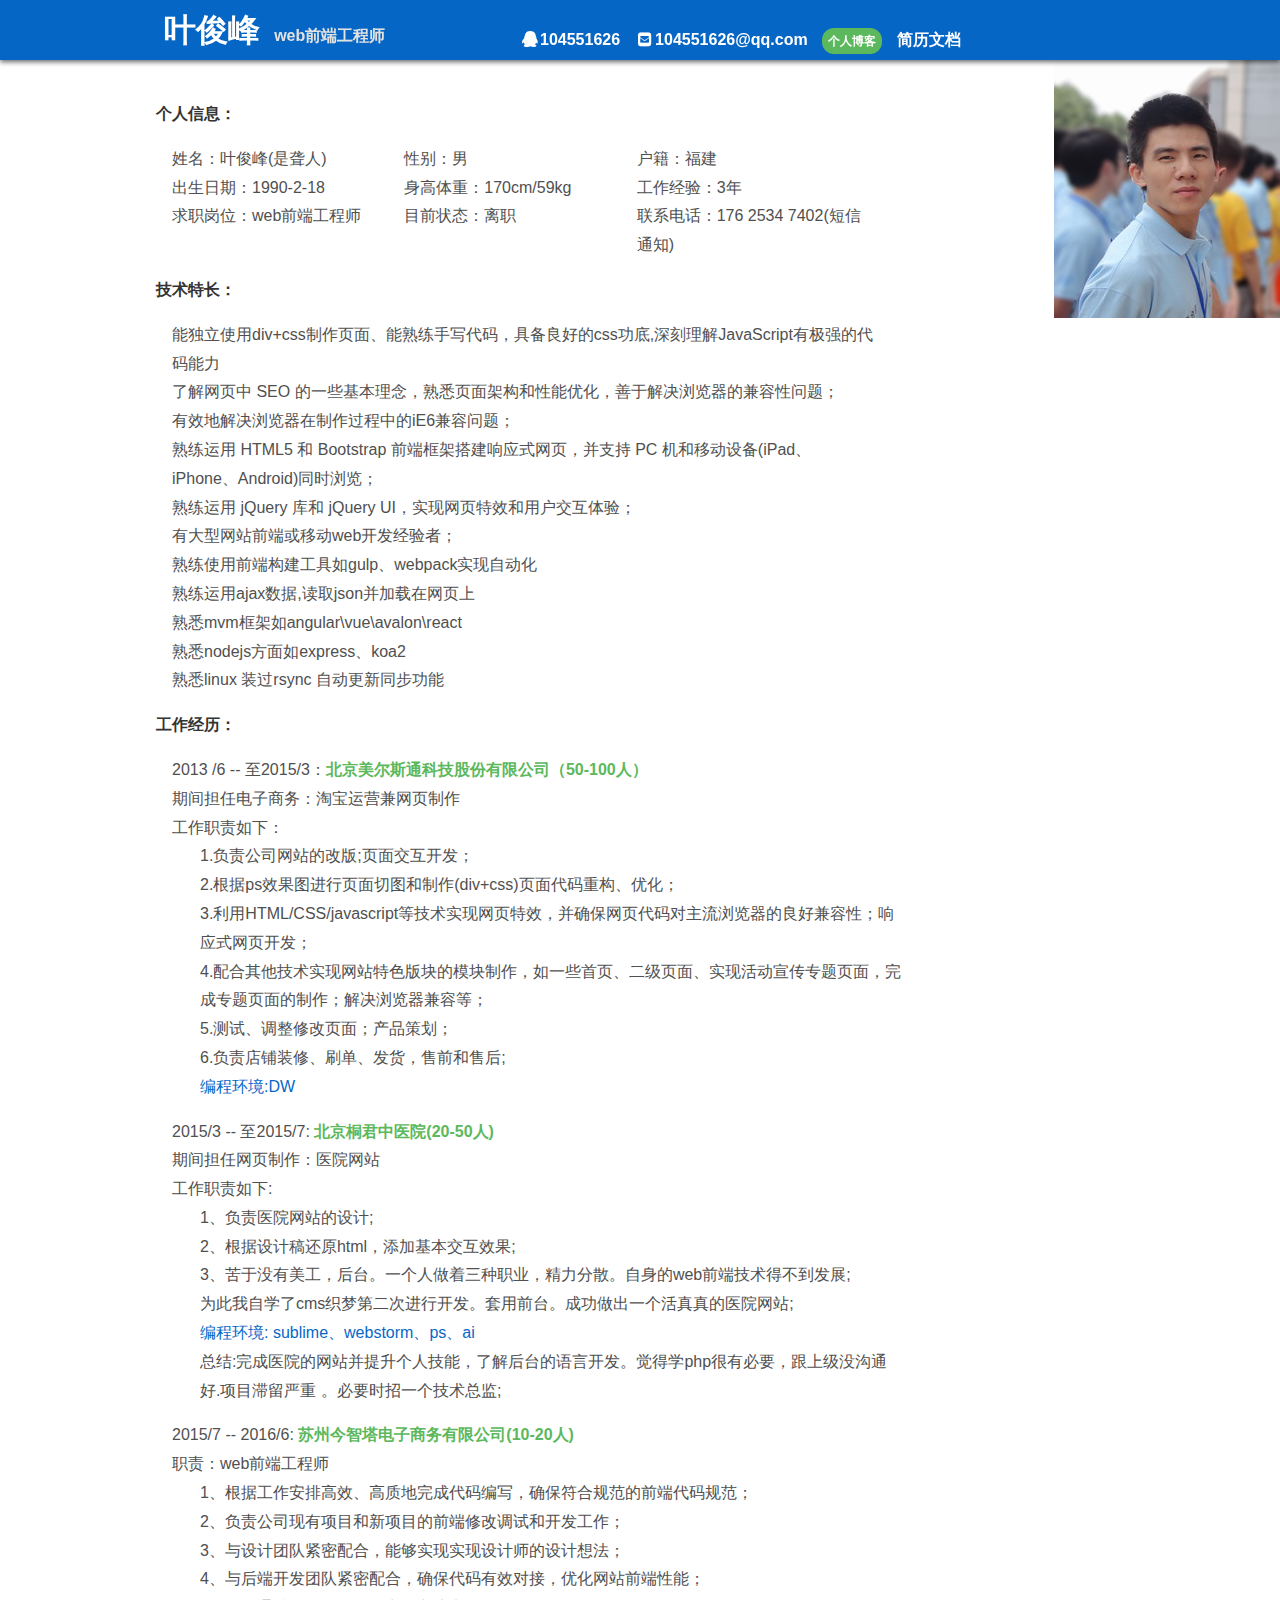
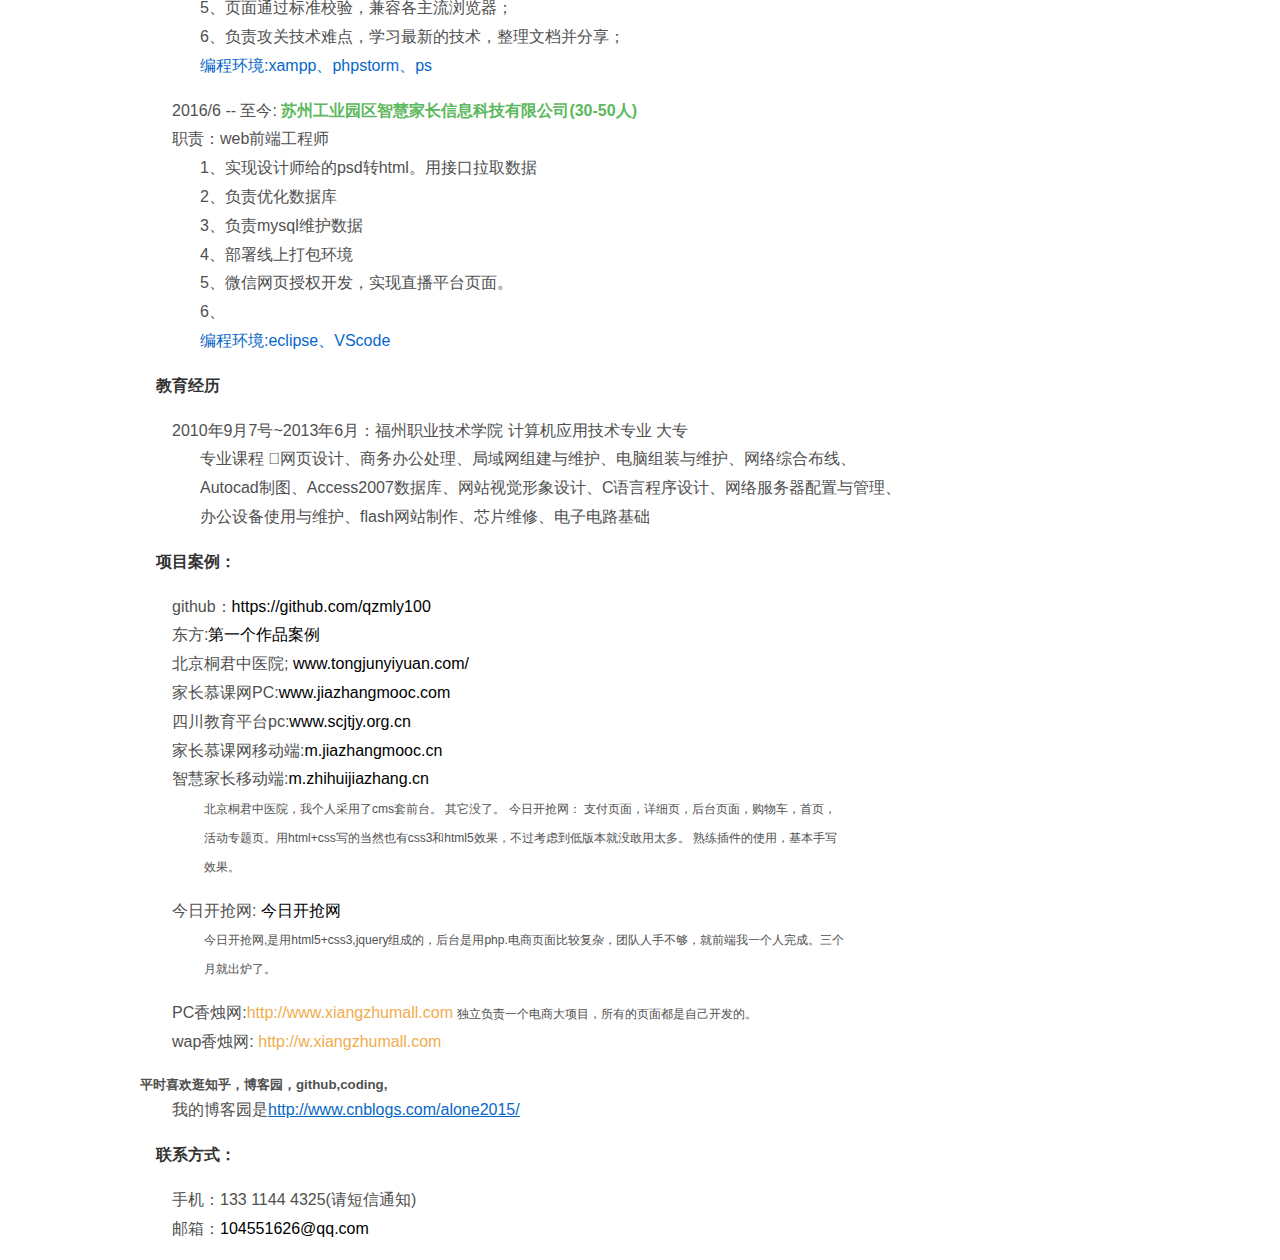
==== test.html @ 54911a07 "update" ====
<!doctype html>
<html>

<head>
    <meta charset="utf-8">
    <meta http-equiv="X-UA-Compatible" content="chrome=1">
    <title>叶俊峰个人简历</title>
    <link rel="stylesheet" href="stylesheets/main.css">
    <link rel="stylesheet" href="stylesheets/font-awesome.min.css">
    <script src="js/jquery.min.js"></script>
    <!--[if lt IE 9]>
    <script>
        !function(body) {
            body.style.width = body.style.height = '100%';
            body.parentNode.style.overflow = body.style.overflow = 'hidden';
        }(document.body);
    </script>
    <![endif]-->
    <meta name="viewport" content="width=device-width, initial-scale=1, user-scalable=no">
</head>

<body>
    <div id="photo">
        <img src="images/psb2.jpg" alt="">
    </div>
    <header>
        <div class="container-fluid">
            <div class="container">
                <div class="row">
                    <div class="col-lg-12">
                        <h1 class="nav-fixed">
                            <span class="font2m mr10">叶俊峰</span>
                            <span class="color-3">web前端工程师</span>
                            <span class="address">
                                <ul class="list-inline">
                                    <li> <i class="fa fa-qq fa-fw"></i>104551626</li>
                                    <li> <i class="fa fa-envelope-square fa-fw"></i>104551626@qq.com</li>
                                    <li> <a href="http://www.cnblogs.com/alone2015/" class="box" id="btn">个人博客</a></li>
                                    <li><a href="##">简历文档</a></li>
                                </ul>
                            </span>
                        </h1>
                    </div>
                </div>
            </div>
        </div>
    </header>
    <section>
        <div class="col-lg-12 t100">
            <div class="container">
                <section>
                    <h2>个人信息：</h2>
                    <ul class="info">
                        <li>姓名：叶俊峰(是聋人)</li>
                        <li>性别：男</li>
                        <li>户籍：福建</li>
                        <li>出生日期：1990-2-18</li>
                        <li>身高体重：170cm/59kg</li>
                        <li>工作经验：3年</li>
                        <li>求职岗位：web前端工程师</li>
                        <li>目前状态：离职</li>
                        <li>联系电话：176 2534 7402(短信通知)</li>
                    </ul>
                </section>
                <section>
                    <h2>技术特长：</h2>
                    <ul>
                        <li>能独立使用div+css制作页面、能熟练手写代码，具备良好的css功底,深刻理解JavaScript有极强的代码能力</li>
                        <li>了解网页中 SEO 的一些基本理念，熟悉页面架构和性能优化，善于解决浏览器的兼容性问题； </li>
                        <li>有效地解决浏览器在制作过程中的iE6兼容问题； </li>
                        <li>熟练运用 HTML5 和 Bootstrap 前端框架搭建响应式网页，并支持 PC 机和移动设备(iPad、iPhone、Android)同时浏览；</li>
                        <li>熟练运用 jQuery 库和 jQuery UI，实现网页特效和用户交互体验；</li>
                        <li>有大型网站前端或移动web开发经验者；</li>
                        <li>熟练使用前端构建工具如gulp、webpack实现自动化</li>
                        <li>熟练运用ajax数据,读取json并加载在网页上</li>
                        <li>熟悉mvm框架如angular\vue\avalon\react</li>
                        <li>熟悉nodejs方面如express、koa2</li>
                        <li>熟悉linux 装过rsync 自动更新同步功能</li>
                    </ul>
                </section>
                <section>
                    <h2>工作经历：</h2>
                    <dl>
                        <dt>2013 /6 -- 至2015/3：<a href="http://www.melst.com/">北京美尔斯通科技股份有限公司（50-100人）</a></dt>
                        <dd>期间担任电子商务：淘宝运营兼网页制作</dd>
                        <dt>工作职责如下：</dt>
                        <dd>
                            <ul>
                                <li>1.负责公司网站的改版;页面交互开发；</li>
                                <li>2.根据ps效果图进行页面切图和制作(div+css)页面代码重构、优化；</li>
                                <li>3.利用HTML/CSS/javascript等技术实现网页特效，并确保网页代码对主流浏览器的良好兼容性；响应式网页开发；</li>
                                <li>4.配合其他技术实现网站特色版块的模块制作，如一些首页、二级页面、实现活动宣传专题页面，完成专题页面的制作；解决浏览器兼容等；</li>
                                <li>5.测试、调整修改页面；产品策划；</li>
                                <li>6.负责店铺装修、刷单、发货，售前和售后;</li>
                                <li class="color">编程环境:DW</li>
                            </ul>
                        </dd>
                    </dl>
                    <dl>
                        <dt>2015/3 -- 至2015/7: <a href="http://www.tongjunyiyuan.com">北京桐君中医院(20-50人)</a></dt>
                        <dd>期间担任网页制作：医院网站</dd>
                        <dt>工作职责如下:</dt>
                        <dd>
                            <ul>
                                <li>1、负责医院网站的设计;</li>
                                <li>2、根据设计稿还原html，添加基本交互效果;</li>
                                <li>3、苦于没有美工，后台。一个人做着三种职业，精力分散。自身的web前端技术得不到发展;</li>
                                <li>为此我自学了cms织梦第二次进行开发。套用前台。成功做出一个活真真的医院网站;</li>
                                <li class="color">编程环境: sublime、webstorm、ps、ai</li>
                            </ul>
                            <ul>
                                <li>总结:完成医院的网站并提升个人技能，了解后台的语言开发。觉得学php很有必要，跟上级没沟通好.项目滞留严重 。必要时招一个技术总监;
                                </li>
                            </ul>
                        </dd>
                    </dl>
                    <dl>
                        <dt>2015/7 -- 2016/6: <a href="http://www.kq126.com/">苏州今智塔电子商务有限公司(10-20人)</a></dt>
                        <dd>职责：web前端工程师</dd>
                        <dd>
                            <ul>
                                <li>1、根据工作安排高效、高质地完成代码编写，确保符合规范的前端代码规范；</li>
                                <li>2、负责公司现有项目和新项目的前端修改调试和开发工作；</li>
                                <li>3、与设计团队紧密配合，能够实现实现设计师的设计想法；</li>
                                <li>4、与后端开发团队紧密配合，确保代码有效对接，优化网站前端性能；</li>
                                <li>5、页面通过标准校验，兼容各主流浏览器；</li>
                                <li>6、负责攻关技术难点，学习最新的技术，整理文档并分享；</li>
                                <li class="color">编程环境:xampp、phpstorm、ps</li>
                            </ul>
                        </dd>
                    </dl>
                    <dl>
                        <dt>2016/6 -- 至今: <a href="http://www.jiazhangmooc.com/">苏州工业园区智慧家长信息科技有限公司(30-50人)</a></dt>
                        <dd>职责：web前端工程师</dd>
                        <dd>
                            <ul>
                                <li>1、实现设计师给的psd转html。用接口拉取数据</li>
                                <li>2、负责优化数据库</li>
                                <li>3、负责mysql维护数据</li>
                                <li>4、部署线上打包环境</li>
                                <li>5、微信网页授权开发，实现直播平台页面。</li>
                                <li>6、</li>
                                <li class="color">编程环境:eclipse、VScode</li>
                            </ul>
                        </dd>
                    </dl>
                </section>
                <section>
                    <h2>教育经历</h2>
                    <dl>
                        <dt>2010年9月7号~2013年6月：福州职业技术学院 计算机应用技术专业 大专</dt>
                        <dd>
                            <ul>专业课程 网页设计、商务办公处理、局域网组建与维护、电脑组装与维护、网络综合布线、Autocad制图、Access2007数据库、网站视觉形象设计、C语言程序设计、网络服务器配置与管理、办公设备使用与维护、flash网站制作、芯片维修、电子电路基础</ul>
                        </dd>
                    </dl>
                </section>
                <section>
                    <h2>项目案例：</h2>
                    <ul class="seb">
                        <li>github：<a href="https://github.com/qzmly100" target="_blank">https://github.com/qzmly100</a></li>
                        <li>东方:<a href="http://qzmly100.sinaapp.com/dongfang/index.html" target="_blank">第一个作品案例</a></li>
                        <li>北京桐君中医院; <a href="http://www.tongjunyiyuan.com" target="_blank">www.tongjunyiyuan.com/</a>
                        <li>家长慕课网PC:<a href="http://www.jiazhangmooc.com" target="_blank">www.jiazhangmooc.com </a> </li>
                        <li>四川教育平台pc:<a href="http://www.scjtjy.org.cn/" target="_blank">www.scjtjy.org.cn </a> </li>
                        <li>家长慕课网移动端:<a href="http://m.jiazhangmooc.cn" target="_blank">m.jiazhangmooc.cn </a> </li>
                        <li>智慧家长移动端:<a href="http://m.zhihuijiazhang.cn" target="_blank">m.zhihuijiazhang.cn </a> </li>
                            <p>
                                <span class="font-size-12">北京桐君中医院，我个人采用了cms套前台。 其它没了。
            今日开抢网： 支付页面，详细页，后台页面，购物车，首页，活动专题页。用html+css写的当然也有css3和html5效果，不过考虑到低版本就没敢用太多。
            熟练插件的使用，基本手写效果。</span>
                            </p>
                        </li>
                        <li>今日开抢网: <a href="http://www.kq126.com">今日开抢网</a>
                            <p>
                                <span class="font-size-12">
                         今日开抢网,是用html5+css3,jquery组成的，后台是用php.电商页面比较复杂，团队人手不够，就前端我一个人完成。三个月就出炉了。
         </span></p>
                        </li>
                        <li>PC香烛网:<a href="http://www.xiangzhumall.com" style="color:#f0ad4e">http://www.xiangzhumall.com</a>
                            <span class="font-size-12">
                         独立负责一个电商大项目，所有的页面都是自己开发的。
                      </span>
                        </li>
                        <li>
                            wap香烛网: <a href="http://w.xiangzhumall.com" style="color:#f0ad4e">http://w.xiangzhumall.com</a>
                        </li>
                    </ul>
                    <h5>平时喜欢逛知乎，博客园，github,coding,</h5>
                    <p>我的博客园是<a href="http://www.cnblogs.com/alone2015/" class="color">http://www.cnblogs.com/alone2015/</a></p>
                </section>
                <section>
                    <h2>联系方式：</h2>
                    <ul class="seb">
                        <li>手机：133 1144 4325(请短信通知)</li>
                        <li>邮箱：<a href="mailto:104551626@qq.com" target="_blank">104551626@qq.com</a></li>
                        <li></li>
                    </ul>
                </section>

            </div>
        </div>
    </section>
    <!-- <div class="map-car"></div> css动画效果-->
    <!--[if !IE]><script>fixScale(document);</script><![endif]-->
    <script>
        (function ($) {
            $.extend({
                tipsBox: function (options) {
                    options = $.extend({
                        obj: null,  //jq对象，要在那个html标签上显示
                        str: "+1",  //字符串，要显示的内容;也可以传一段html，如: "<b style='font-family:Microsoft YaHei;'>+1</b>"
                        startSize: "12px",  //动画开始的文字大小
                        endSize: "30px",    //动画结束的文字大小
                        interval: 600,  //动画时间间隔
                        color: "red",    //文字颜色
                        callback: function () { }    //回调函数
                    }, options);
                    $("body").append("<span class='num'>" + options.str + "</span>");
                    var box = $(".num");
                    var left = options.obj.offset().left + options.obj.width() / 2;
                    var top = options.obj.offset().top - options.obj.height();
                    box.css({
                        "position": "absolute",
                        "left": left + "px",
                        "top": top + "px",
                        "z-index": 9999,
                        "font-size": options.startSize,
                        "line-height": options.endSize,
                        "color": options.color
                    });
                    box.animate({
                        "font-size": options.endSize,
                        "opacity": "0",
                        "top": top - parseInt(options.endSize) + "px"
                    }, options.interval, function () {
                        box.remove();
                        options.callback();
                    });
                }
            });
        })(jQuery);
        $(function () {
            $("#btn").hover(function () {
                $.tipsBox({
                    obj: $(this),
                    str: "+1",
                    callback: function () {
                        //alert(5);
                    }
                });
            });
        });
        console.log('我知道你们在看我写的代码，欢迎大神指出同时我也是个聋人，享受代码的世界，无声的生活就是我的状态。我的博客园是http://www.cnblogs.com/alone2015/');
        $(window).scroll(function () {
            height = $(window).scrollTop();
            if (height > 60) {
                $("header").fadeOut();
            } else {
                $("header").fadeIn();
            }
        });

    </script>
</body>

</html>
---- stylesheets/main.css ----
h1, h2, h3, h4, h5, h6, p, ul, ol { margin: 0; padding: 0; }
body{
	margin:0;
	background: #fff;
	color: #333;
	font-family: 'Lantinghei SC', 'Helvetica Neue', Helvetica, sans-serif;
	font-size: 16px;
	webkit-font-smoothing: antialiased;
	-webkit-text-size-adjust: none;
	-webkit-print-color-adjust: exact;
}
header{
	height:60px;
	width: 100%;
	background: #0666c5;
	position: fixed;
	overflow: hidden;
	z-index: 9999;
	box-shadow: 0px 2px 5px rgba(0, 0, 0, 0.6);
	transition: all 0.6s ease-in-out;
}
.nav-fixed{
	font-size:16px;
	line-height: 60px;
	color:#fff;
}
.container {
  margin-right: auto;
  margin-left: auto;
  width: 1000px;
}
.container-fluid {
  margin-right: auto;
  margin-left: auto;
}
.col-xs-1, .col-sm-1, .col-md-1, .col-lg-1, .col-xs-2, .col-sm-2, .col-md-2, .col-lg-2, .col-xs-3, .col-sm-3, .col-md-3, .col-lg-3, .col-xs-4, .col-sm-4, .col-md-4, .col-lg-4, .col-xs-5, .col-sm-5, .col-md-5, .col-lg-5, .col-xs-6, .col-sm-6, .col-md-6, .col-lg-6, .col-xs-7, .col-sm-7, .col-md-7, .col-lg-7, .col-xs-8, .col-sm-8, .col-md-8, .col-lg-8, .col-xs-9, .col-sm-9, .col-md-9, .col-lg-9, .col-xs-10, .col-sm-10, .col-md-10, .col-lg-10, .col-xs-11, .col-sm-11, .col-md-11, .col-lg-11, .col-xs-12, .col-sm-12, .col-md-12, .col-lg-12 {
  position: relative;
  min-height: 1px;
}
.col-lg-1, .col-lg-2, .col-lg-3, .col-lg-4, .col-lg-5, .col-lg-6, .col-lg-7, .col-lg-8, .col-lg-9, .col-lg-10, .col-lg-11, .col-lg-12 {
  float: left;
}
.col-lg-12 {
  width: 100%;
}
.col-lg-11 {
  width: 91.66666667%;
}
.col-lg-10 {
  width: 83.33333333%;
}
.col-lg-9 {
  width: 75%;
}
.col-lg-8 {
  width: 66.66666667%;
}
.col-lg-7 {
  width: 58.33333333%;
}
.col-lg-6 {
  width: 50%;
}
.col-lg-5 {
  width: 41.66666667%;
}
.col-lg-4 {
  width: 33.33333333%;
}
.col-lg-3 {
  width: 25%;
}
.col-lg-2 {
  width: 16.66666667%;
}
.col-lg-1 {
  width: 8.33333333%;
}
.col-lg-offset-12 {
  margin-left: 100%;
}
.col-lg-offset-11 {
  margin-left: 91.66666667%;
}
.col-lg-offset-10 {
  margin-left: 83.33333333%;
}
.col-lg-offset-9 {
  margin-left: 75%;
}
.col-lg-offset-8 {
  margin-left: 66.66666667%;
}
.col-lg-offset-7 {
  margin-left: 58.33333333%;
}
.col-lg-offset-6 {
  margin-left: 50%;
}
.col-lg-offset-5 {
  margin-left: 41.66666667%;
}
.col-lg-offset-4 {
  margin-left: 33.33333333%;
}
.col-lg-offset-3 {
  margin-left: 25%;
}
.col-lg-offset-2 {
  margin-left: 16.66666667%;
}
.col-lg-offset-1 {
  margin-left: 8.33333333%;
}
.col-lg-offset-0 {
  margin-left: 0%;
}
.list-inline {
  padding-left: 0;
  list-style: none;
  margin-left: -5px;
}
.list-inline > li {
  display: inline-block;
  padding-left: 5px;
  padding-right: 5px;
}
.font2m{
	font-size:2em;
}
.mr10{
   margin-right: 10px;
}
.color-3{
	color:#E2E2E2;
}
.address{
	display:inline-block;
	float:right;
	margin-top:10px;
}
.box{
	width:71px;
	height:23px;
	background: #5cb85c;
	padding:0.5em 0.5em;
	border-radius:1em;
	font-size:12px;
}
li a{
	color:#fff;
	text-decoration: none;
}
li a:hover{
	opacity: 0.9;
}
footer{
	width: 100%;
	height:60px;
	background: #0666c5;
	color:#fff;

}
article { margin: 0 auto; padding: 32px; width: 768px; }
article, section { display: block; }
body { color: #505050; font: 16px/1.8 Arial; }
body, dd, dl, ul { margin: 0; padding: 0; }
dd ul { margin-bottom: 0; padding: 0 28px; }
dl, h1, h2, p, ul { margin: 0 0 16px; padding: 0 16px; }
dl, p, ul { padding: 0 32px; }
h1 { font-size: 24px; text-align: center; }
h1, h2 { color: #333; }
h2 { font-size: 16px; }
ul { list-style-type: none; overflow: hidden; width: 704px; }
ul.info li { float: left; width: 33%; }
ul.info li.last { width: 100%; }
.t200{
	margin-top:200px;
}
.t100{
	margin-top:100px;
}
dt a{
	color:#5cb85c;
	text-decoration: none;
	font-weight: 600;
}
.color{
	color:#0767c8;
}
#photo{
	position: absolute;
	right:0;
	top:0;
	margin-top:50px;
}
header.big{
	height: 150px;
	transition: all 0.6s ease-in-out;
}
header.hide {
	visibility: hidden;
	opacity: 0;
	transition: all 0.6s ease-in-out;
}
.seb a{
	color:#000;
}
.font-size-12{
	font-size:12px;
}
.map-car{
	position: absolute;
	width: 75px;
	height: 42px;
	-webkit-animation: car 20s ease infinite;
	animation: car 20s ease infinite;
	background-position: 0 0;
	background-size: contain;
	background: url(../images/car-right.png) no-repeat;
	z-index: 9999;
	will-change: transform;
}
@-webkit-keyframes car {
	0% {
		left: 0;
		-webkit-transform: rotateY(0);
		transform: rotateY(0)
	}

	50% {
		left: 100%;
		-webkit-transform: rotateY(0);
		transform: rotateY(0)
	}

	50.1% {
		left: 100%;
		-webkit-transform: rotateY(180deg);
		transform: rotateY(180deg)
	}

	100% {
		left: 0;
		-webkit-transform: rotateY(180deg);
		transform: rotateY(180deg)
	}
}

@keyframes car {
	0% {
		left: 0;
		-webkit-transform: rotateY(0);
		transform: rotateY(0)
	}

	50% {
		left: 100%;
		-webkit-transform: rotateY(0);
		transform: rotateY(0)
	}

	50.1% {
		left: 100%;
		-webkit-transform: rotateY(180deg);
		transform: rotateY(180deg)
	}

	100% {
		left: 0;
		-webkit-transform: rotateY(180deg);
		transform: rotateY(180deg)
	}
}
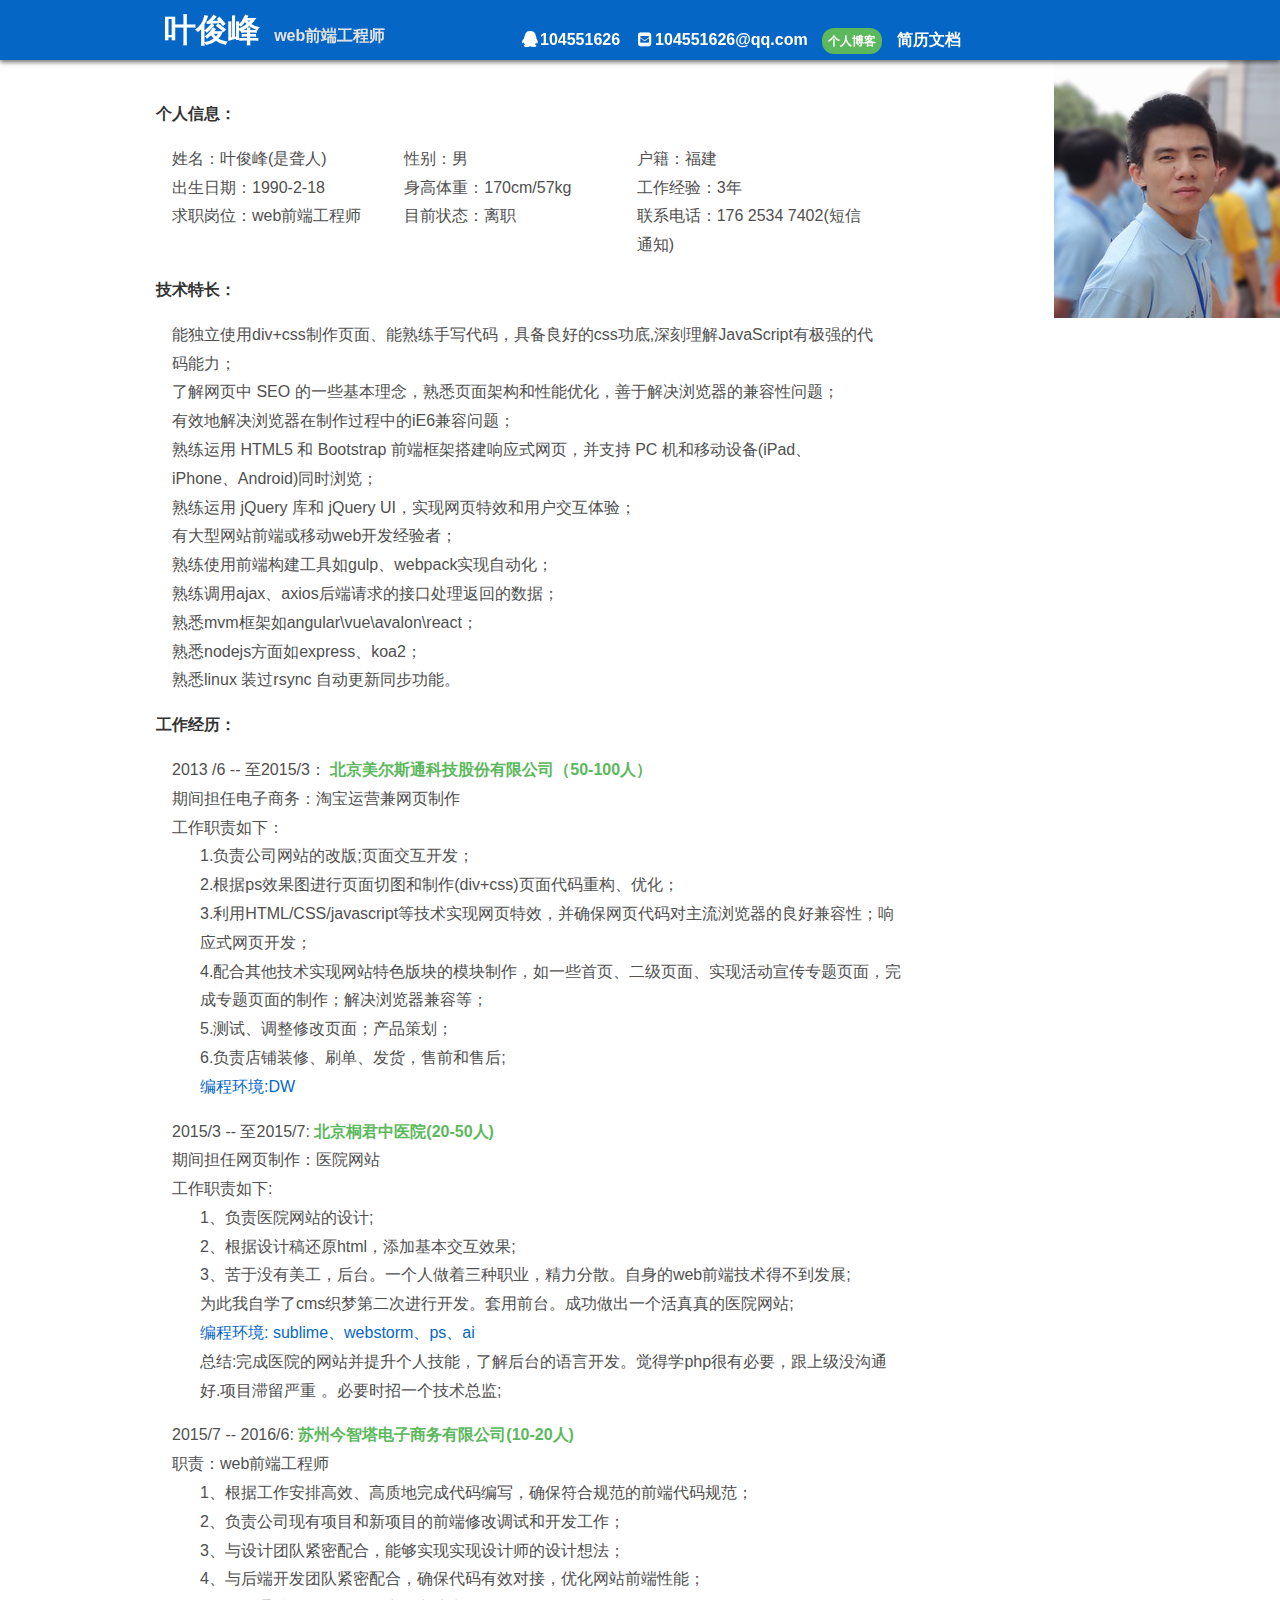
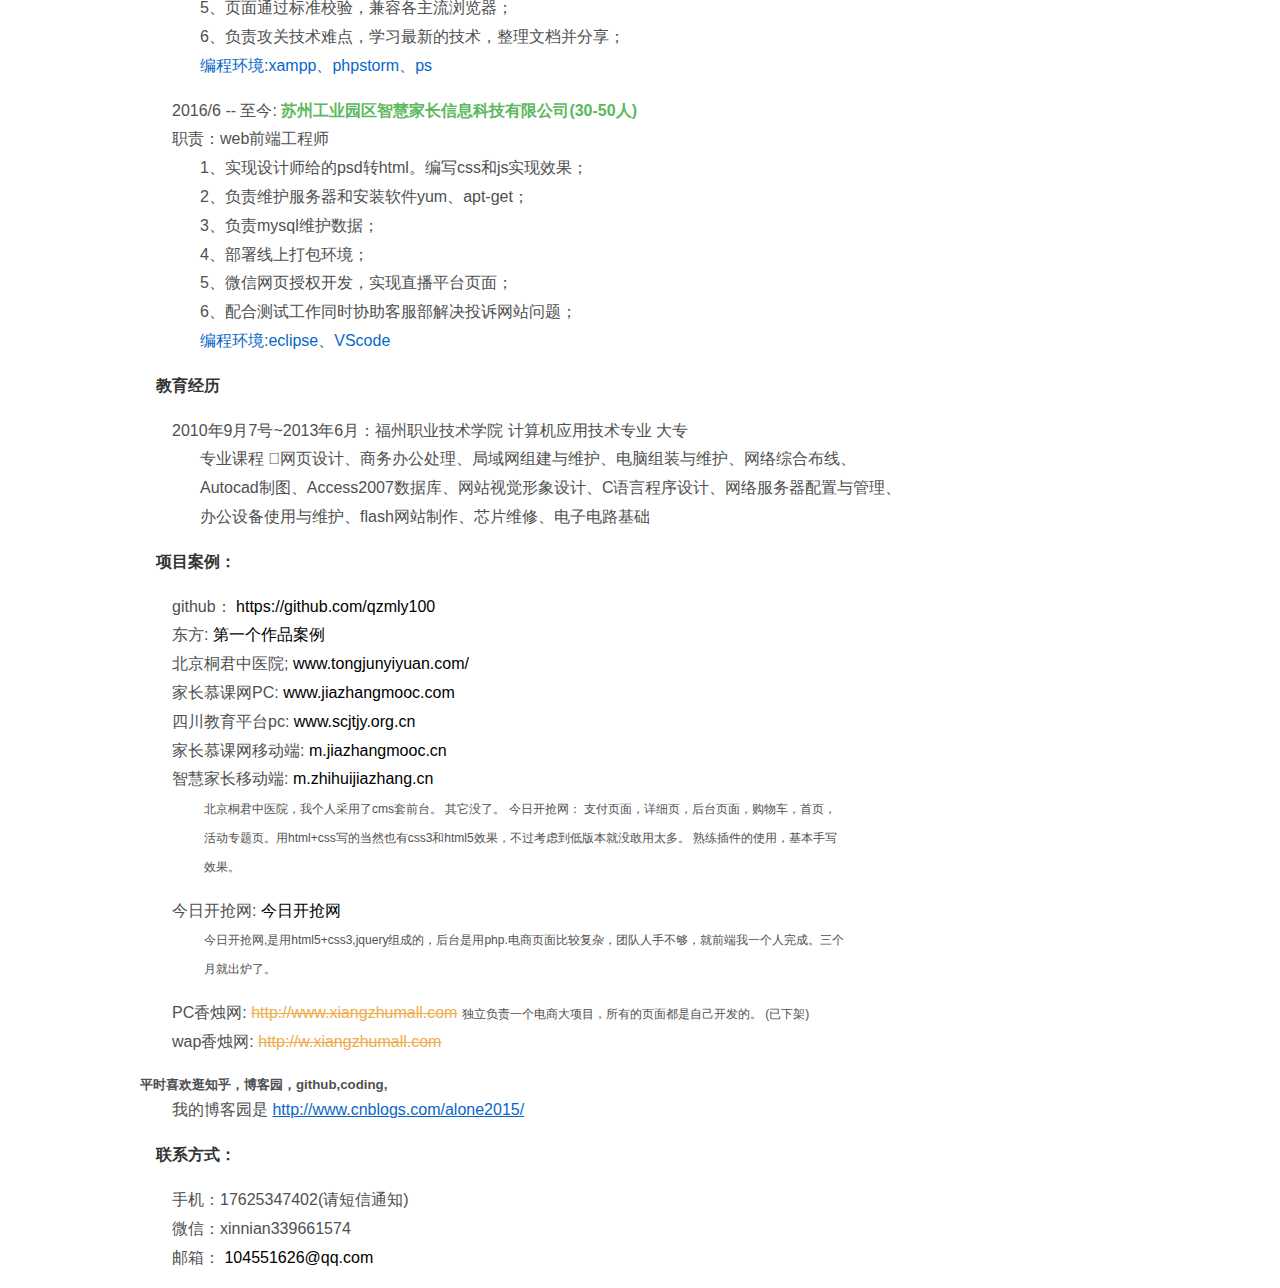
==== commit f4a3a0e4: "update" ====
--- a/test.html
+++ b/test.html
@@ -33,10 +33,16 @@
                             <span class="color-3">web前端工程师</span>
                             <span class="address">
                                 <ul class="list-inline">
-                                    <li> <i class="fa fa-qq fa-fw"></i>104551626</li>
-                                    <li> <i class="fa fa-envelope-square fa-fw"></i>104551626@qq.com</li>
-                                    <li> <a href="http://www.cnblogs.com/alone2015/" class="box" id="btn">个人博客</a></li>
-                                    <li><a href="##">简历文档</a></li>
+                                    <li>
+                                        <i class="fa fa-qq fa-fw"></i>104551626</li>
+                                    <li>
+                                        <i class="fa fa-envelope-square fa-fw"></i>104551626@qq.com</li>
+                                    <li>
+                                        <a href="http://www.cnblogs.com/alone2015/" class="box" id="btn">个人博客</a>
+                                    </li>
+                                    <li>
+                                        <a href="##">简历文档</a>
+                                    </li>
                                 </ul>
                             </span>
                         </h1>
@@ -55,7 +61,7 @@
                         <li>性别：男</li>
                         <li>户籍：福建</li>
                         <li>出生日期：1990-2-18</li>
-                        <li>身高体重：170cm/59kg</li>
+                        <li>身高体重：170cm/57kg</li>
                         <li>工作经验：3年</li>
                         <li>求职岗位：web前端工程师</li>
                         <li>目前状态：离职</li>
@@ -65,23 +71,25 @@
                 <section>
                     <h2>技术特长：</h2>
                     <ul>
-                        <li>能独立使用div+css制作页面、能熟练手写代码，具备良好的css功底,深刻理解JavaScript有极强的代码能力</li>
+                        <li>能独立使用div+css制作页面、能熟练手写代码，具备良好的css功底,深刻理解JavaScript有极强的代码能力；</li>
                         <li>了解网页中 SEO 的一些基本理念，熟悉页面架构和性能优化，善于解决浏览器的兼容性问题； </li>
                         <li>有效地解决浏览器在制作过程中的iE6兼容问题； </li>
                         <li>熟练运用 HTML5 和 Bootstrap 前端框架搭建响应式网页，并支持 PC 机和移动设备(iPad、iPhone、Android)同时浏览；</li>
                         <li>熟练运用 jQuery 库和 jQuery UI，实现网页特效和用户交互体验；</li>
                         <li>有大型网站前端或移动web开发经验者；</li>
-                        <li>熟练使用前端构建工具如gulp、webpack实现自动化</li>
-                        <li>熟练运用ajax数据,读取json并加载在网页上</li>
-                        <li>熟悉mvm框架如angular\vue\avalon\react</li>
-                        <li>熟悉nodejs方面如express、koa2</li>
-                        <li>熟悉linux 装过rsync 自动更新同步功能</li>
+                        <li>熟练使用前端构建工具如gulp、webpack实现自动化；</li>
+                        <li>熟练调用ajax、axios后端请求的接口处理返回的数据；</li>
+                        <li>熟悉mvm框架如angular\vue\avalon\react；</li>
+                        <li>熟悉nodejs方面如express、koa2；</li>
+                        <li>熟悉linux 装过rsync 自动更新同步功能。</li>
                     </ul>
                 </section>
                 <section>
                     <h2>工作经历：</h2>
                     <dl>
-                        <dt>2013 /6 -- 至2015/3：<a href="http://www.melst.com/">北京美尔斯通科技股份有限公司（50-100人）</a></dt>
+                        <dt>2013 /6 -- 至2015/3：
+                            <a href="http://www.melst.com/">北京美尔斯通科技股份有限公司（50-100人）</a>
+                        </dt>
                         <dd>期间担任电子商务：淘宝运营兼网页制作</dd>
                         <dt>工作职责如下：</dt>
                         <dd>
@@ -97,7 +105,9 @@
                         </dd>
                     </dl>
                     <dl>
-                        <dt>2015/3 -- 至2015/7: <a href="http://www.tongjunyiyuan.com">北京桐君中医院(20-50人)</a></dt>
+                        <dt>2015/3 -- 至2015/7:
+                            <a href="http://www.tongjunyiyuan.com">北京桐君中医院(20-50人)</a>
+                        </dt>
                         <dd>期间担任网页制作：医院网站</dd>
                         <dt>工作职责如下:</dt>
                         <dd>
@@ -115,7 +125,9 @@
                         </dd>
                     </dl>
                     <dl>
-                        <dt>2015/7 -- 2016/6: <a href="http://www.kq126.com/">苏州今智塔电子商务有限公司(10-20人)</a></dt>
+                        <dt>2015/7 -- 2016/6:
+                            <a href="http://www.kq126.com/">苏州今智塔电子商务有限公司(10-20人)</a>
+                        </dt>
                         <dd>职责：web前端工程师</dd>
                         <dd>
                             <ul>
@@ -130,16 +142,18 @@
                         </dd>
                     </dl>
                     <dl>
-                        <dt>2016/6 -- 至今: <a href="http://www.jiazhangmooc.com/">苏州工业园区智慧家长信息科技有限公司(30-50人)</a></dt>
+                        <dt>2016/6 -- 至今:
+                            <a href="http://www.jiazhangmooc.com/">苏州工业园区智慧家长信息科技有限公司(30-50人)</a>
+                        </dt>
                         <dd>职责：web前端工程师</dd>
                         <dd>
                             <ul>
-                                <li>1、实现设计师给的psd转html。用接口拉取数据</li>
-                                <li>2、负责优化数据库</li>
-                                <li>3、负责mysql维护数据</li>
-                                <li>4、部署线上打包环境</li>
-                                <li>5、微信网页授权开发，实现直播平台页面。</li>
-                                <li>6、</li>
+                                <li>1、实现设计师给的psd转html。编写css和js实现效果；</li>
+                                <li>2、负责维护服务器和安装软件yum、apt-get；</li>
+                                <li>3、负责mysql维护数据；</li>
+                                <li>4、部署线上打包环境；</li>
+                                <li>5、微信网页授权开发，实现直播平台页面；</li>
+                                <li>6、配合测试工作同时协助客服部解决投诉网站问题；</li>
                                 <li class="color">编程环境:eclipse、VScode</li>
                             </ul>
                         </dd>
@@ -157,42 +171,64 @@
                 <section>
                     <h2>项目案例：</h2>
                     <ul class="seb">
-                        <li>github：<a href="https://github.com/qzmly100" target="_blank">https://github.com/qzmly100</a></li>
-                        <li>东方:<a href="http://qzmly100.sinaapp.com/dongfang/index.html" target="_blank">第一个作品案例</a></li>
-                        <li>北京桐君中医院; <a href="http://www.tongjunyiyuan.com" target="_blank">www.tongjunyiyuan.com/</a>
-                        <li>家长慕课网PC:<a href="http://www.jiazhangmooc.com" target="_blank">www.jiazhangmooc.com </a> </li>
-                        <li>四川教育平台pc:<a href="http://www.scjtjy.org.cn/" target="_blank">www.scjtjy.org.cn </a> </li>
-                        <li>家长慕课网移动端:<a href="http://m.jiazhangmooc.cn" target="_blank">m.jiazhangmooc.cn </a> </li>
-                        <li>智慧家长移动端:<a href="http://m.zhihuijiazhang.cn" target="_blank">m.zhihuijiazhang.cn </a> </li>
+                        <li>github：
+                            <a href="https://github.com/qzmly100" target="_blank">https://github.com/qzmly100</a>
+                        </li>
+                        <li>东方:
+                            <a href="http://qzmly100.sinaapp.com/dongfang/index.html" target="_blank">第一个作品案例</a>
+                        </li>
+                        <li>北京桐君中医院;
+                            <a href="http://www.tongjunyiyuan.com" target="_blank">www.tongjunyiyuan.com/</a>
+                            <li>家长慕课网PC:
+                                <a href="http://www.jiazhangmooc.com" target="_blank">www.jiazhangmooc.com </a>
+                            </li>
+                            <li>四川教育平台pc:
+                                <a href="http://www.scjtjy.org.cn/" target="_blank">www.scjtjy.org.cn </a>
+                            </li>
+                            <li>家长慕课网移动端:
+                                <a href="http://m.jiazhangmooc.cn" target="_blank">m.jiazhangmooc.cn </a>
+                            </li>
+                            <li>智慧家长移动端:
+                                <a href="http://m.zhihuijiazhang.cn" target="_blank">m.zhihuijiazhang.cn </a>
+                            </li>
                             <p>
-                                <span class="font-size-12">北京桐君中医院，我个人采用了cms套前台。 其它没了。
-            今日开抢网： 支付页面，详细页，后台页面，购物车，首页，活动专题页。用html+css写的当然也有css3和html5效果，不过考虑到低版本就没敢用太多。
-            熟练插件的使用，基本手写效果。</span>
+                                <span class="font-size-12">北京桐君中医院，我个人采用了cms套前台。 其它没了。 今日开抢网： 支付页面，详细页，后台页面，购物车，首页，活动专题页。用html+css写的当然也有css3和html5效果，不过考虑到低版本就没敢用太多。
+                                    熟练插件的使用，基本手写效果。
+                                </span>
                             </p>
                         </li>
-                        <li>今日开抢网: <a href="http://www.kq126.com">今日开抢网</a>
+                        <li>今日开抢网:
+                            <a href="http://www.kq126.com">今日开抢网</a>
                             <p>
                                 <span class="font-size-12">
-                         今日开抢网,是用html5+css3,jquery组成的，后台是用php.电商页面比较复杂，团队人手不够，就前端我一个人完成。三个月就出炉了。
-         </span></p>
-                        </li>
-                        <li>PC香烛网:<a href="http://www.xiangzhumall.com" style="color:#f0ad4e">http://www.xiangzhumall.com</a>
+                                    今日开抢网,是用html5+css3,jquery组成的，后台是用php.电商页面比较复杂，团队人手不够，就前端我一个人完成。三个月就出炉了。
+                                </span>
+                            </p>
+                        </li>
+                        <li>PC香烛网:
+                            <a href="http://www.xiangzhumall.com" style="color:#f0ad4e;    text-decoration: line-through;">http://www.xiangzhumall.com</a>
                             <span class="font-size-12">
-                         独立负责一个电商大项目，所有的页面都是自己开发的。
-                      </span>
+                                独立负责一个电商大项目，所有的页面都是自己开发的。 (已下架)
+                            </span>
                         </li>
                         <li>
-                            wap香烛网: <a href="http://w.xiangzhumall.com" style="color:#f0ad4e">http://w.xiangzhumall.com</a>
+                            wap香烛网:
+                            <a href="http://w.xiangzhumall.com" style="color:#f0ad4e;    text-decoration: line-through;">http://w.xiangzhumall.com</a>
                         </li>
                     </ul>
                     <h5>平时喜欢逛知乎，博客园，github,coding,</h5>
-                    <p>我的博客园是<a href="http://www.cnblogs.com/alone2015/" class="color">http://www.cnblogs.com/alone2015/</a></p>
+                    <p>我的博客园是
+                        <a href="http://www.cnblogs.com/alone2015/" class="color">http://www.cnblogs.com/alone2015/</a>
+                    </p>
                 </section>
                 <section>
                     <h2>联系方式：</h2>
                     <ul class="seb">
-                        <li>手机：133 1144 4325(请短信通知)</li>
-                        <li>邮箱：<a href="mailto:104551626@qq.com" target="_blank">104551626@qq.com</a></li>
+                        <li>手机：17625347402(请短信通知)</li>
+                        <li>微信：xinnian339661574</li>
+                        <li>邮箱：
+                            <a href="mailto:104551626@qq.com" target="_blank">104551626@qq.com</a>
+                        </li>
                         <li></li>
                     </ul>
                 </section>
@@ -207,13 +243,13 @@
             $.extend({
                 tipsBox: function (options) {
                     options = $.extend({
-                        obj: null,  //jq对象，要在那个html标签上显示
-                        str: "+1",  //字符串，要显示的内容;也可以传一段html，如: "<b style='font-family:Microsoft YaHei;'>+1</b>"
-                        startSize: "12px",  //动画开始的文字大小
-                        endSize: "30px",    //动画结束的文字大小
-                        interval: 600,  //动画时间间隔
-                        color: "red",    //文字颜色
-                        callback: function () { }    //回调函数
+                        obj: null, //jq对象，要在那个html标签上显示
+                        str: "+1", //字符串，要显示的内容;也可以传一段html，如: "<b style='font-family:Microsoft YaHei;'>+1</b>"
+                        startSize: "12px", //动画开始的文字大小
+                        endSize: "30px", //动画结束的文字大小
+                        interval: 600, //动画时间间隔
+                        color: "red", //文字颜色
+                        callback: function () {} //回调函数
                     }, options);
                     $("body").append("<span class='num'>" + options.str + "</span>");
                     var box = $(".num");
@@ -259,7 +295,6 @@
                 $("header").fadeIn();
             }
         });
-
     </script>
 </body>
 
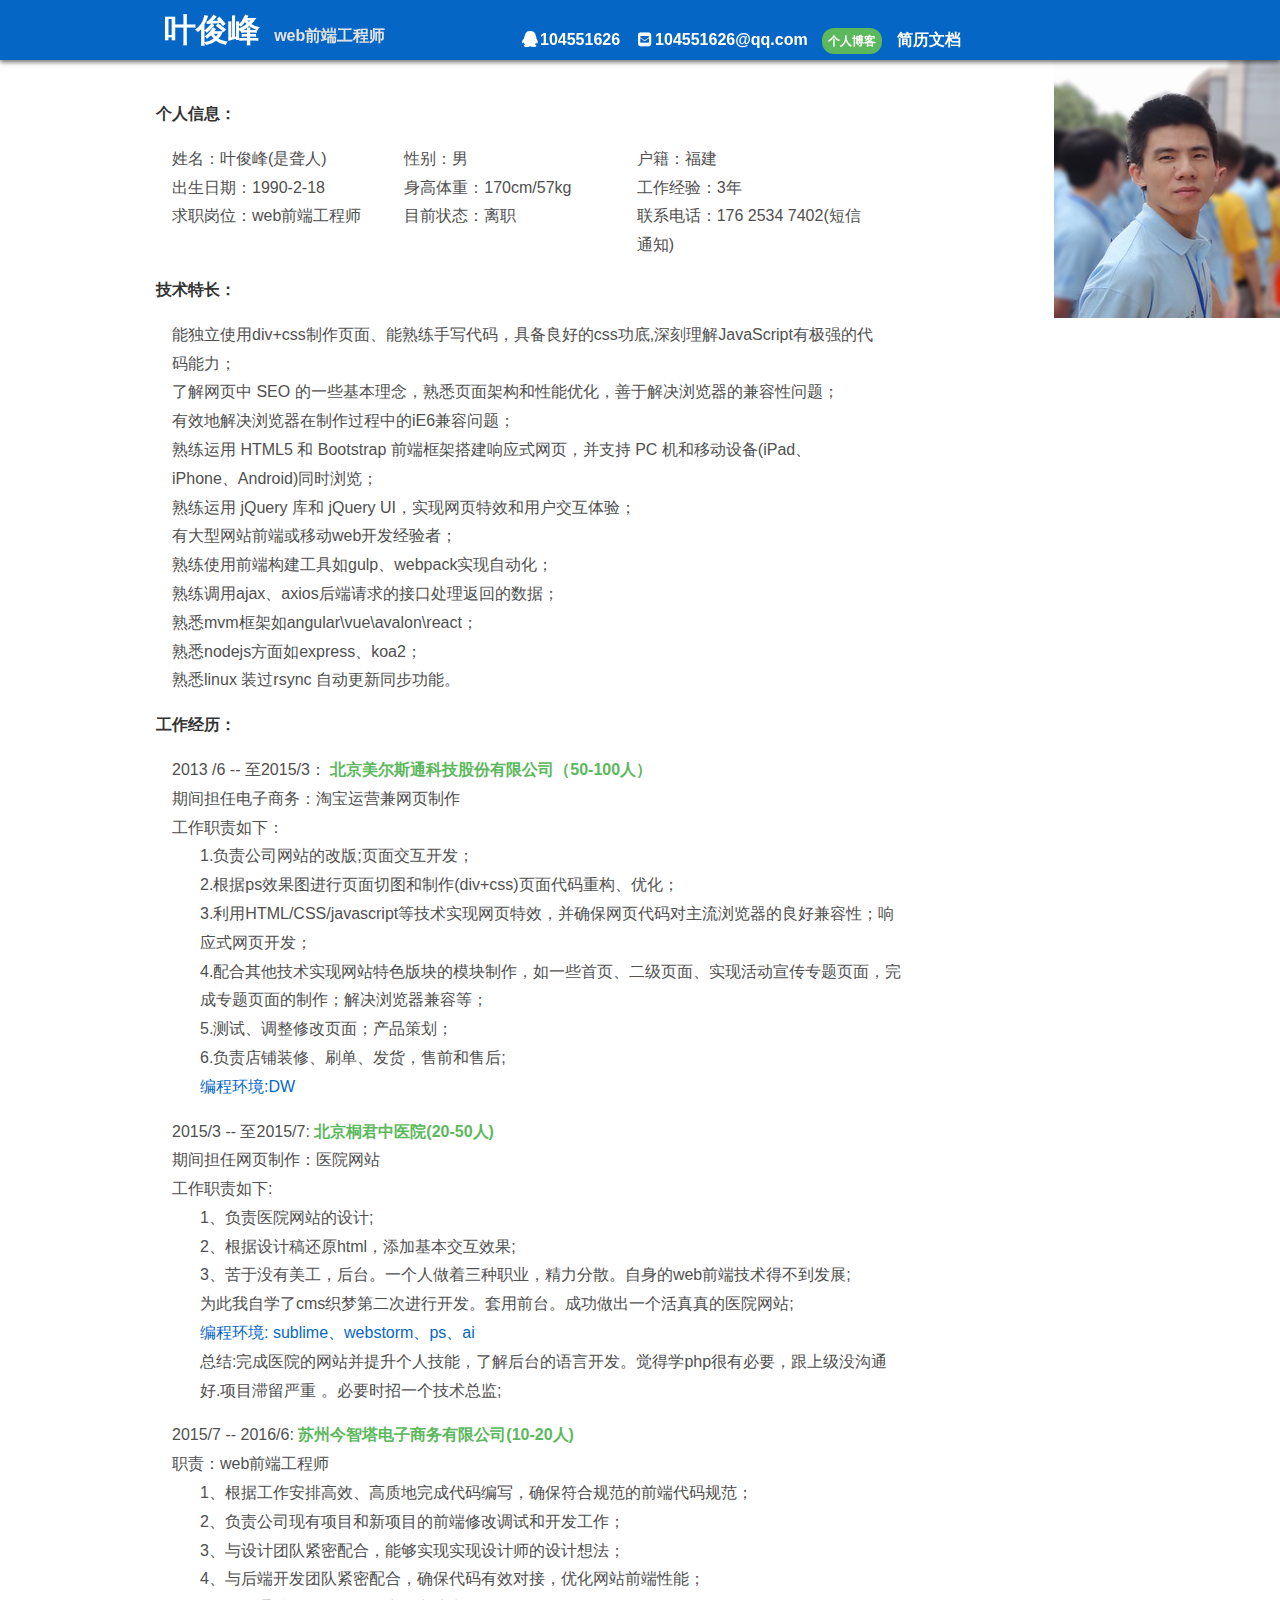
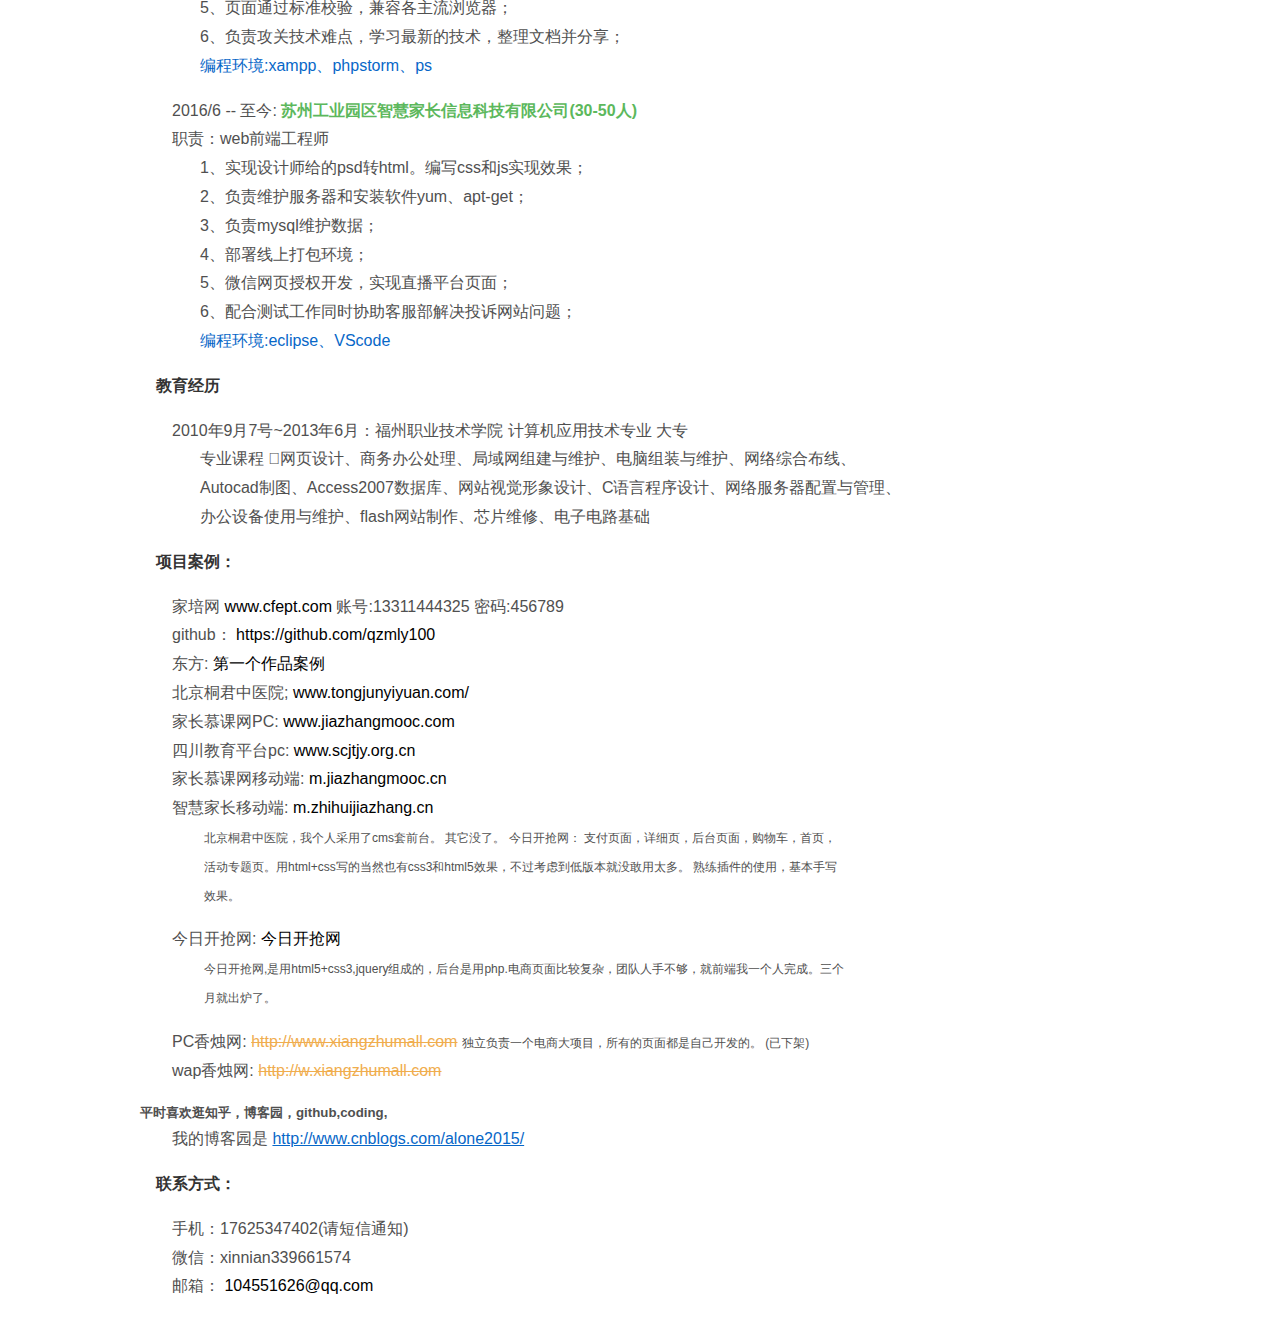
==== commit cddd1155: "change" ====
--- a/test.html
+++ b/test.html
@@ -171,6 +171,12 @@
                 <section>
                     <h2>项目案例：</h2>
                     <ul class="seb">
+                        <li>
+                            家培网 
+                                <a href="www.cfept.com" target="_blank">www.cfept.com</a>
+                                账号:13311444325
+                                密码:456789
+                        </li>
                         <li>github：
                             <a href="https://github.com/qzmly100" target="_blank">https://github.com/qzmly100</a>
                         </li>
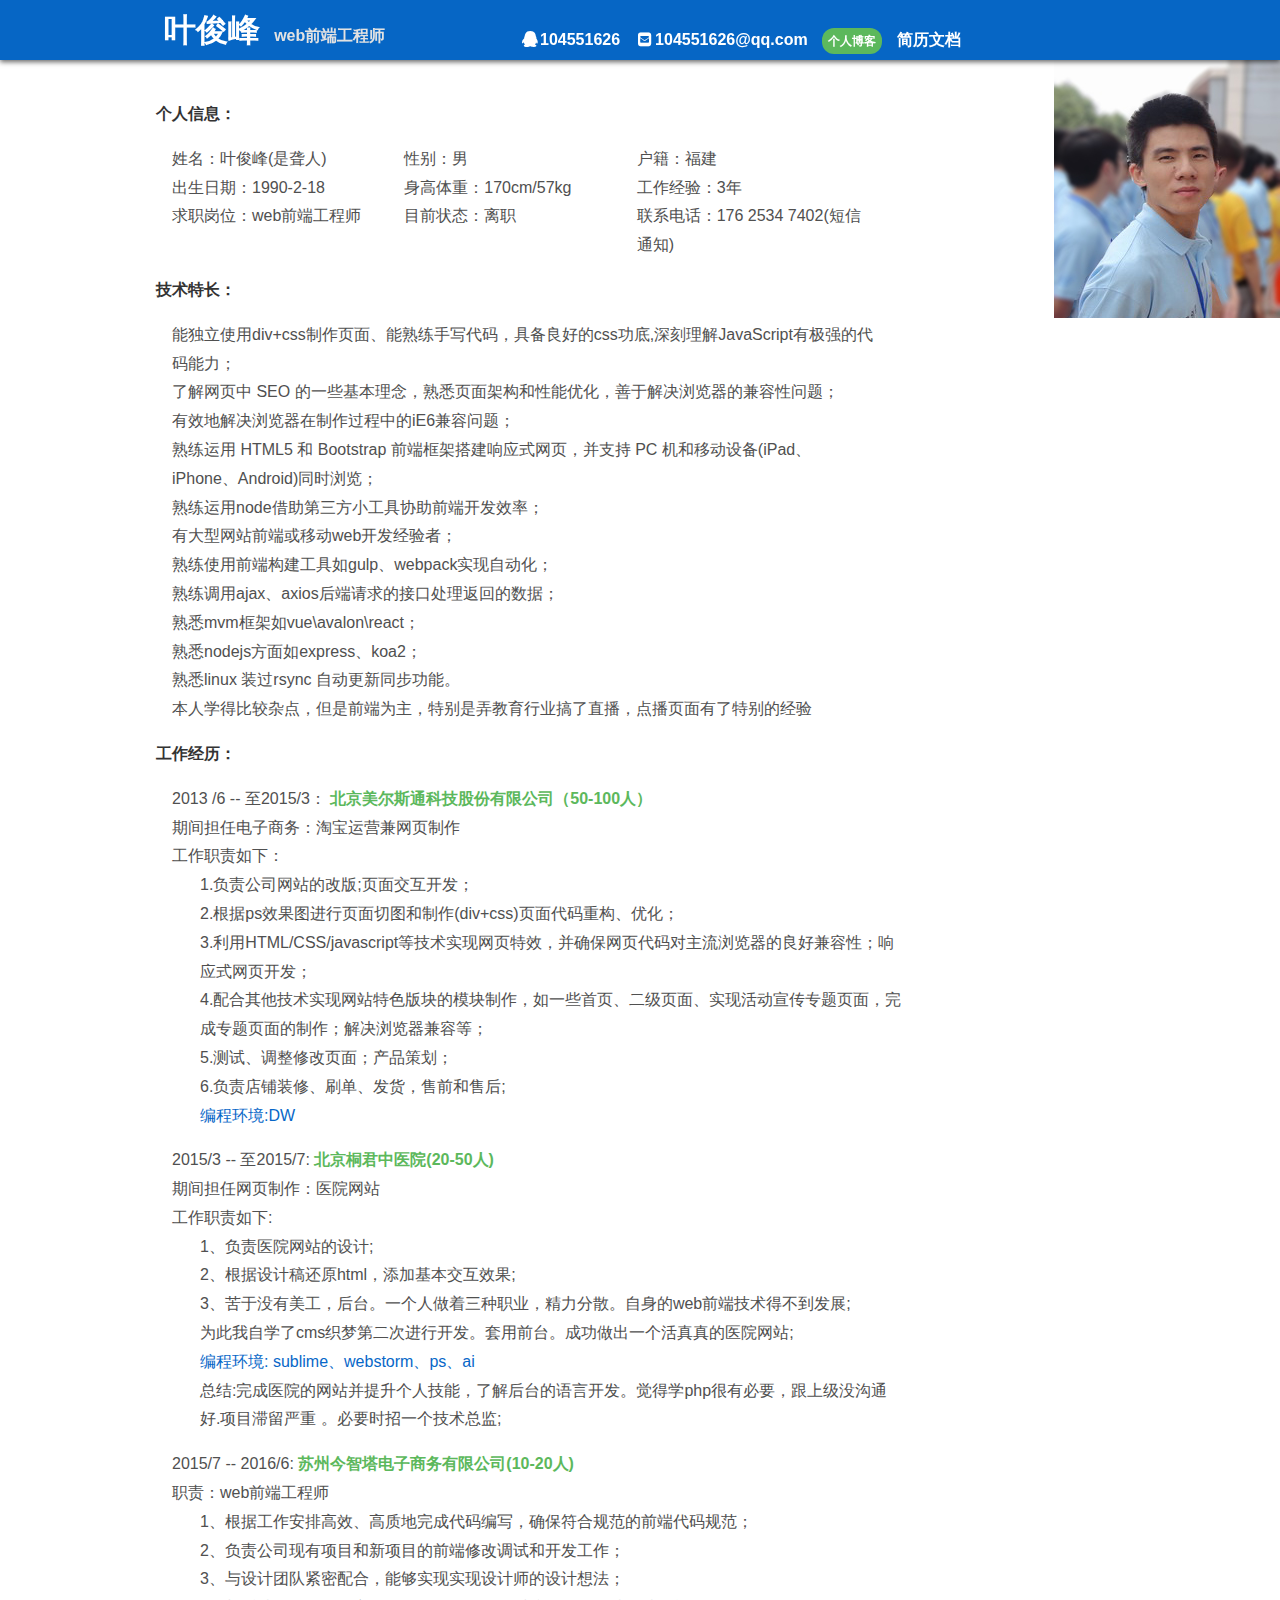
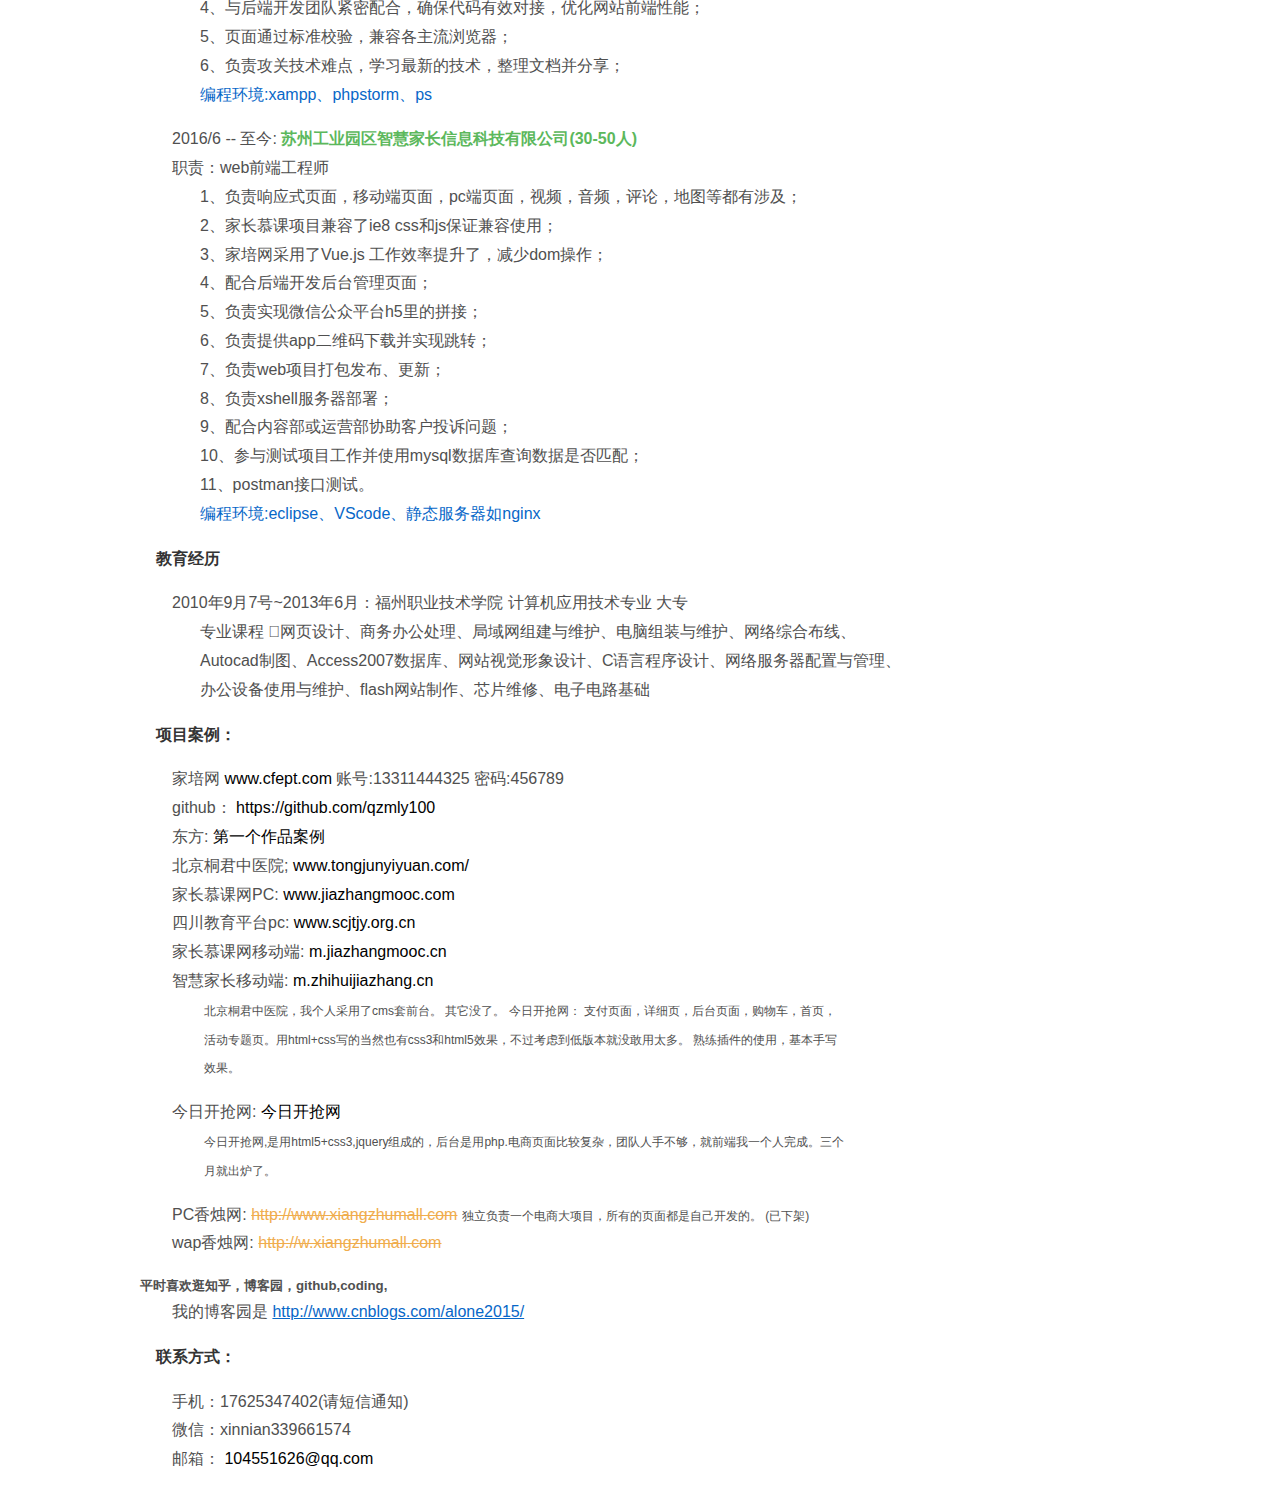
==== commit de82eec9: "update" ====
--- a/test.html
+++ b/test.html
@@ -75,13 +75,14 @@
                         <li>了解网页中 SEO 的一些基本理念，熟悉页面架构和性能优化，善于解决浏览器的兼容性问题； </li>
                         <li>有效地解决浏览器在制作过程中的iE6兼容问题； </li>
                         <li>熟练运用 HTML5 和 Bootstrap 前端框架搭建响应式网页，并支持 PC 机和移动设备(iPad、iPhone、Android)同时浏览；</li>
-                        <li>熟练运用 jQuery 库和 jQuery UI，实现网页特效和用户交互体验；</li>
+                        <li>熟练运用node借助第三方小工具协助前端开发效率；</li>
                         <li>有大型网站前端或移动web开发经验者；</li>
                         <li>熟练使用前端构建工具如gulp、webpack实现自动化；</li>
                         <li>熟练调用ajax、axios后端请求的接口处理返回的数据；</li>
-                        <li>熟悉mvm框架如angular\vue\avalon\react；</li>
+                        <li>熟悉mvm框架如vue\avalon\react；</li>
                         <li>熟悉nodejs方面如express、koa2；</li>
                         <li>熟悉linux 装过rsync 自动更新同步功能。</li>
+                        <li>本人学得比较杂点，但是前端为主，特别是弄教育行业搞了直播，点播页面有了特别的经验</li>
                     </ul>
                 </section>
                 <section>
@@ -148,13 +149,18 @@
                         <dd>职责：web前端工程师</dd>
                         <dd>
                             <ul>
-                                <li>1、实现设计师给的psd转html。编写css和js实现效果；</li>
-                                <li>2、负责维护服务器和安装软件yum、apt-get；</li>
-                                <li>3、负责mysql维护数据；</li>
-                                <li>4、部署线上打包环境；</li>
-                                <li>5、微信网页授权开发，实现直播平台页面；</li>
-                                <li>6、配合测试工作同时协助客服部解决投诉网站问题；</li>
-                                <li class="color">编程环境:eclipse、VScode</li>
+                                <li>1、负责响应式页面，移动端页面，pc端页面，视频，音频，评论，地图等都有涉及；</li>
+                                <li>2、家长慕课项目兼容了ie8 css和js保证兼容使用；</li>
+                                <li>3、家培网采用了Vue.js 工作效率提升了，减少dom操作；</li>
+                                <li>4、配合后端开发后台管理页面；</li>
+                                <li>5、负责实现微信公众平台h5里的拼接；</li>
+                                <li>6、负责提供app二维码下载并实现跳转；</li>
+                                <li>7、负责web项目打包发布、更新；</li>
+                                <li>8、负责xshell服务器部署；</li>
+                                <li>9、配合内容部或运营部协助客户投诉问题；</li>
+                                <li>10、参与测试项目工作并使用mysql数据库查询数据是否匹配；</li>
+                                <li>11、postman接口测试。</li>
+                                <li class="color">编程环境:eclipse、VScode、静态服务器如nginx</li>
                             </ul>
                         </dd>
                     </dl>
@@ -172,10 +178,9 @@
                     <h2>项目案例：</h2>
                     <ul class="seb">
                         <li>
-                            家培网 
-                                <a href="www.cfept.com" target="_blank">www.cfept.com</a>
-                                账号:13311444325
-                                密码:456789
+                            家培网
+                            <a href="www.cfept.com" target="_blank">www.cfept.com</a>
+                            账号:13311444325 密码:456789
                         </li>
                         <li>github：
                             <a href="https://github.com/qzmly100" target="_blank">https://github.com/qzmly100</a>
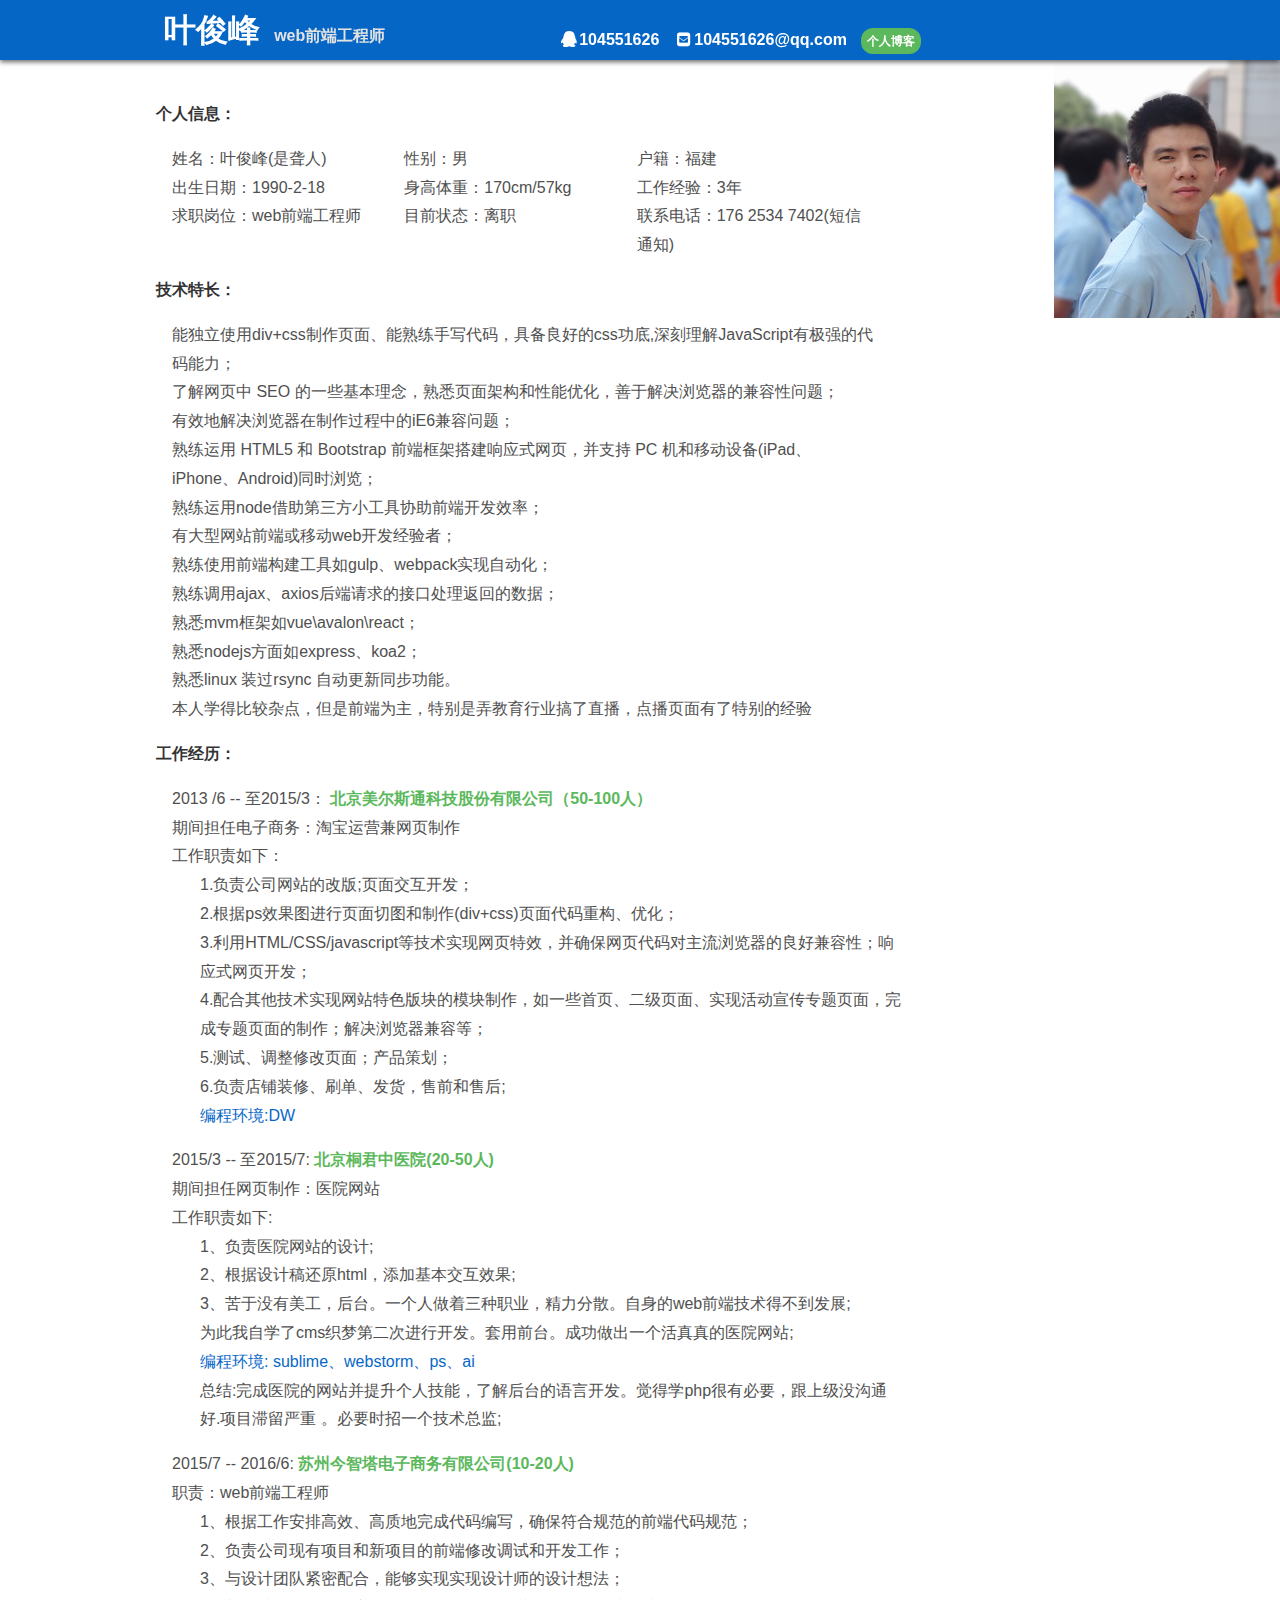
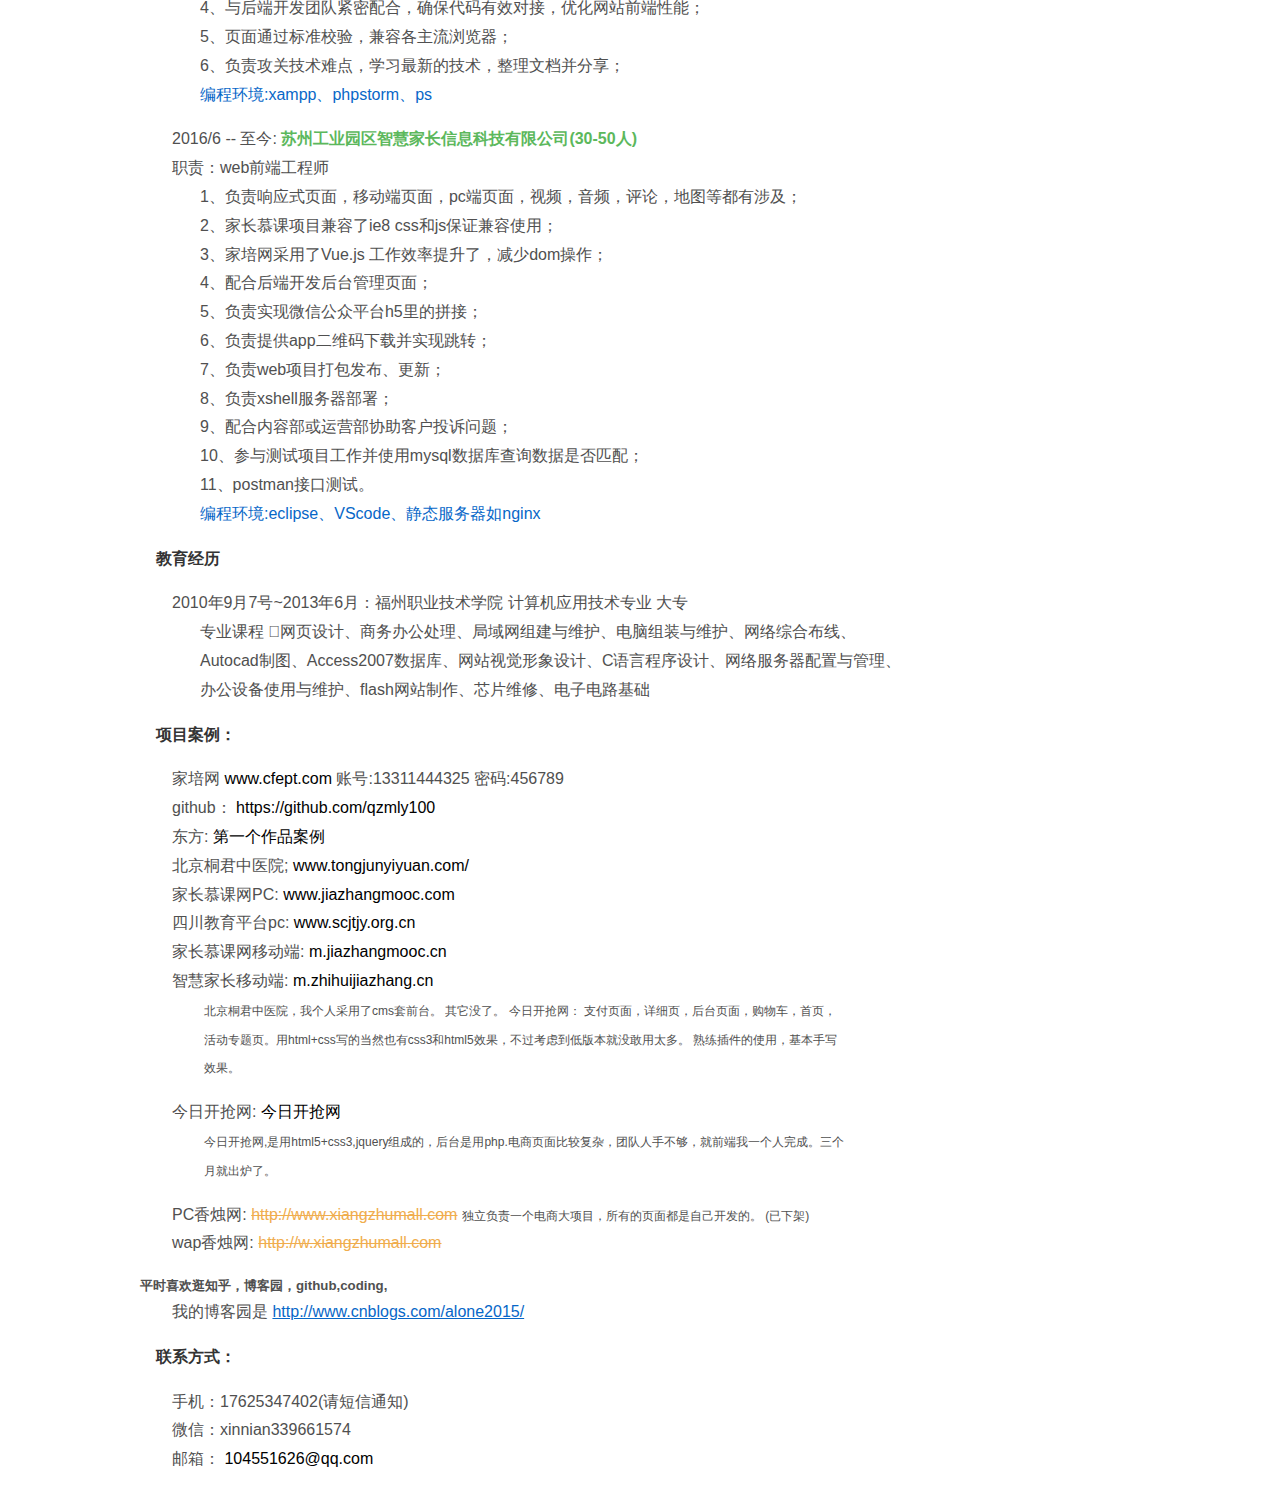
==== commit 0930060a: "update" ====
--- a/test.html
+++ b/test.html
@@ -40,9 +40,9 @@
                                     <li>
                                         <a href="http://www.cnblogs.com/alone2015/" class="box" id="btn">个人博客</a>
                                     </li>
-                                    <li>
+                                    <!-- <li>
                                         <a href="##">简历文档</a>
-                                    </li>
+                                    </li> -->
                                 </ul>
                             </span>
                         </h1>
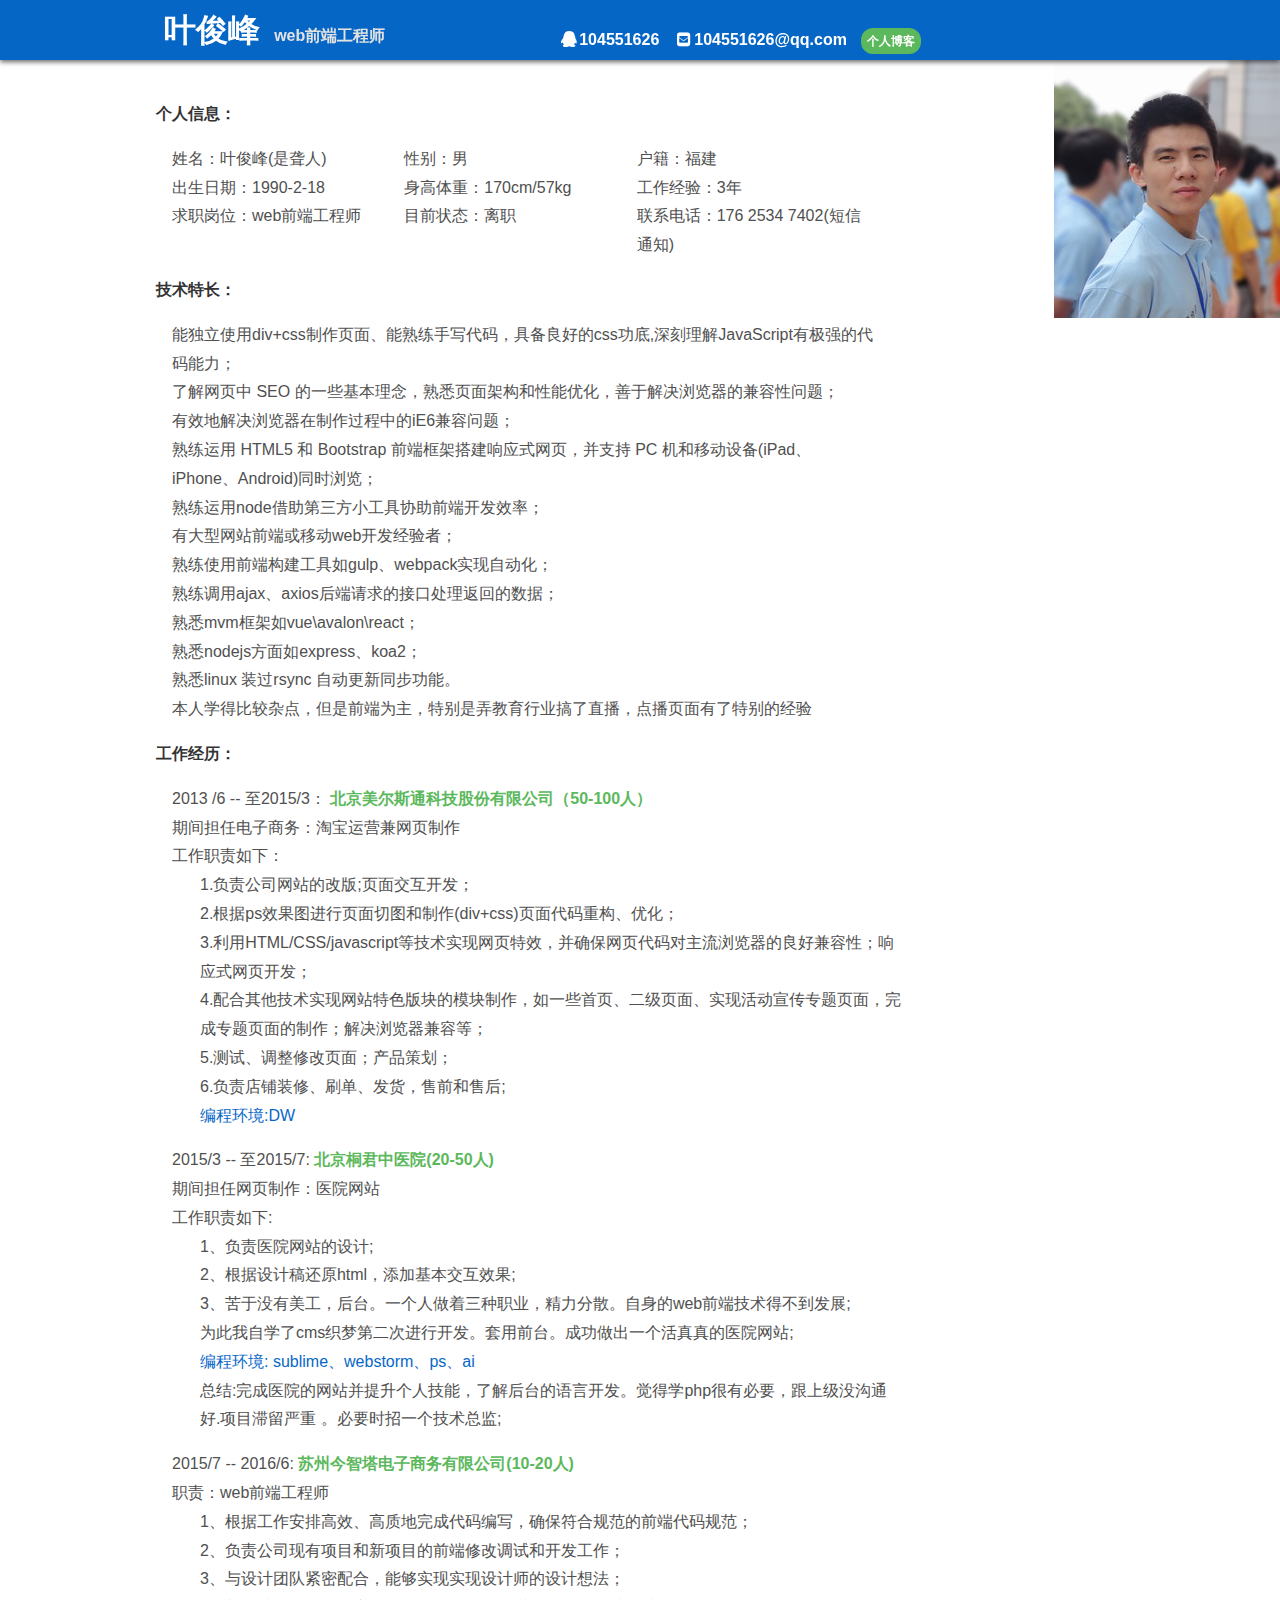
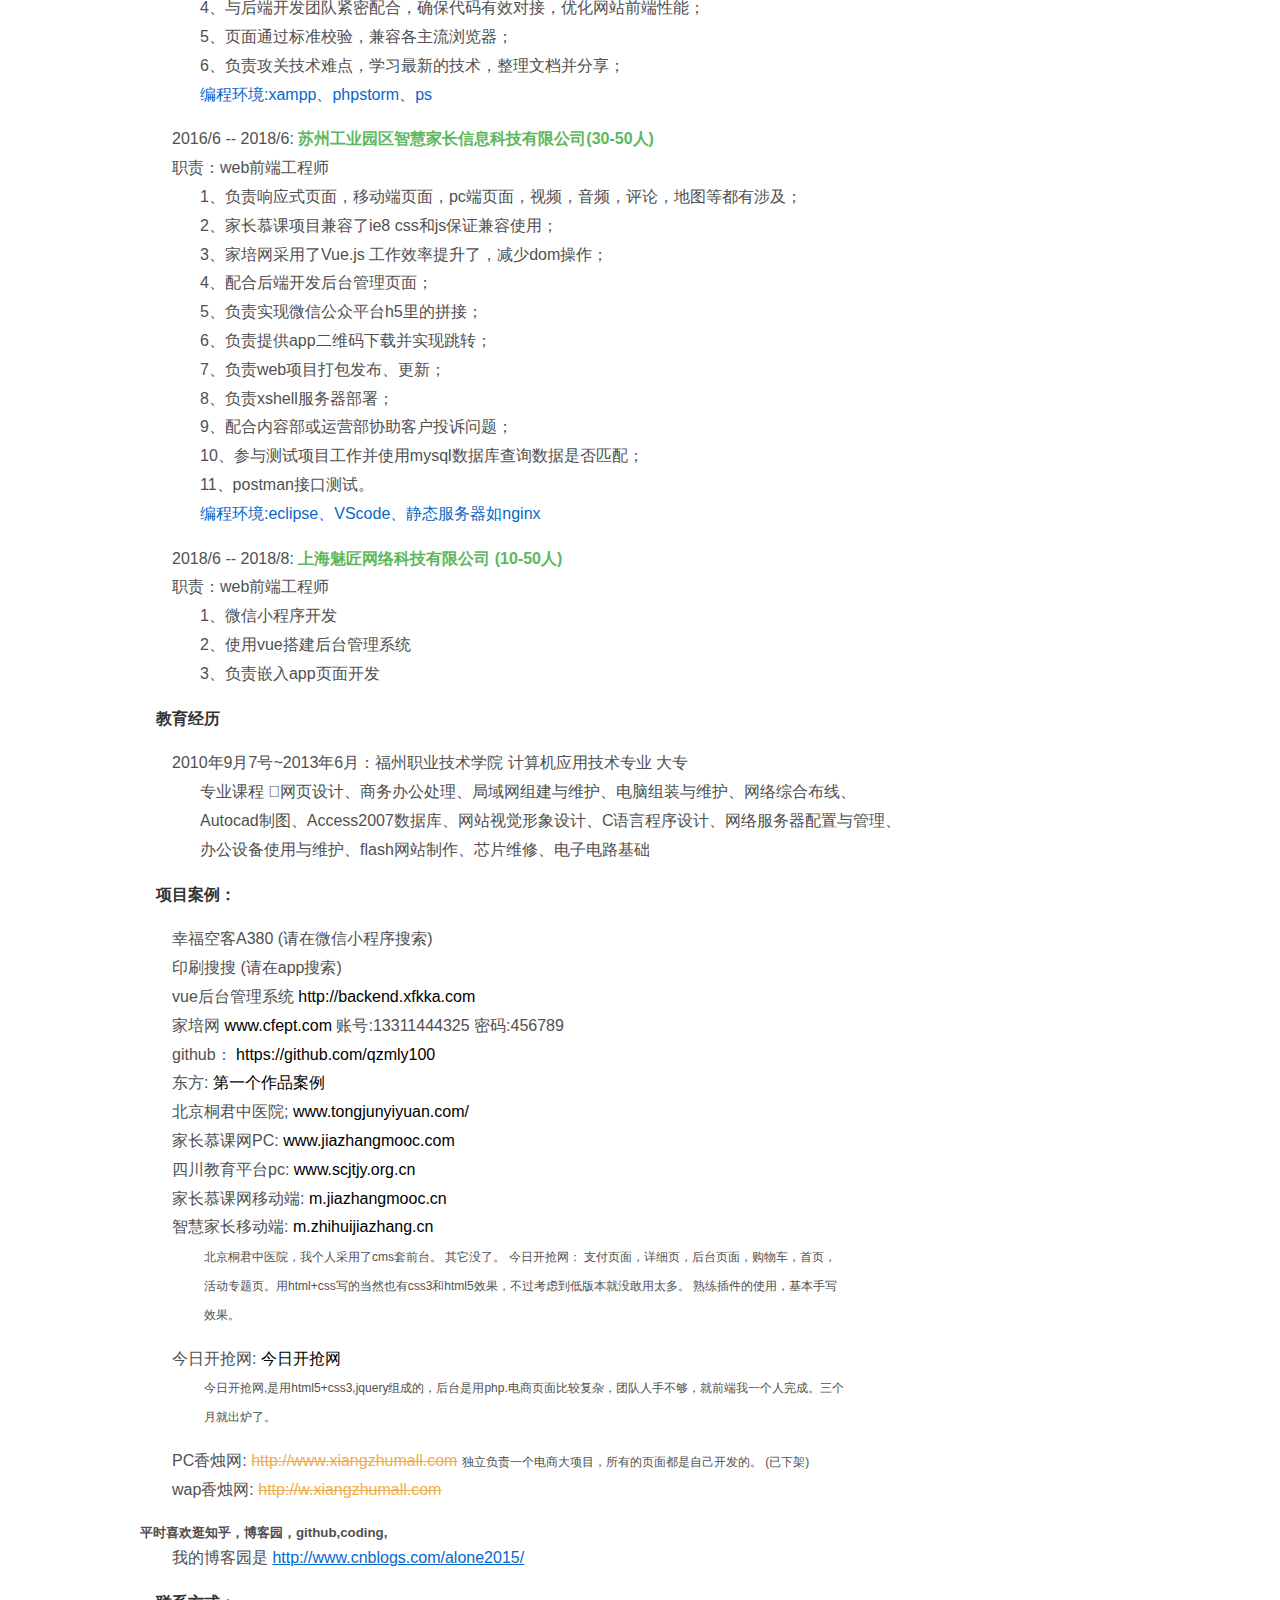
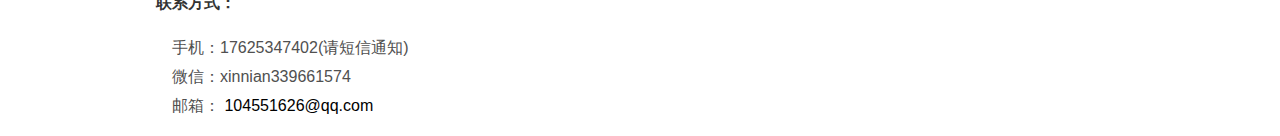
==== commit a88c24c9: "update" ====
--- a/test.html
+++ b/test.html
@@ -143,7 +143,7 @@
                         </dd>
                     </dl>
                     <dl>
-                        <dt>2016/6 -- 至今:
+                        <dt>2016/6 -- 2018/6:
                             <a href="http://www.jiazhangmooc.com/">苏州工业园区智慧家长信息科技有限公司(30-50人)</a>
                         </dt>
                         <dd>职责：web前端工程师</dd>
@@ -164,6 +164,19 @@
                             </ul>
                         </dd>
                     </dl>
+                    <dl>
+                        <dt>2018/6 -- 2018/8:
+                            <a href="http://www.meijiangwl.com/">上海魅匠网络科技有限公司 (10-50人)</a>
+                        </dt>
+                        <dd>职责：web前端工程师</dd>
+                        <dd>
+                            <ul>
+                                <li>1、微信小程序开发</li>
+                                <li>2、使用vue搭建后台管理系统</li>
+                                <li>3、负责嵌入app页面开发</li>
+                            </ul>
+                        </dd>
+                    </dl>
                 </section>
                 <section>
                     <h2>教育经历</h2>
@@ -177,6 +190,16 @@
                 <section>
                     <h2>项目案例：</h2>
                     <ul class="seb">
+                        <li>
+                            幸福空客A380 (请在微信小程序搜索)
+                        </li>
+                        <li>
+                            印刷搜搜 (请在app搜索)
+                        </li>
+                        <li>
+                            vue后台管理系统
+                            <a href="http://backend.xfkka.com" target="_blank">http://backend.xfkka.com</a>
+                        </li>
                         <li>
                             家培网
                             <a href="www.cfept.com" target="_blank">www.cfept.com</a>
